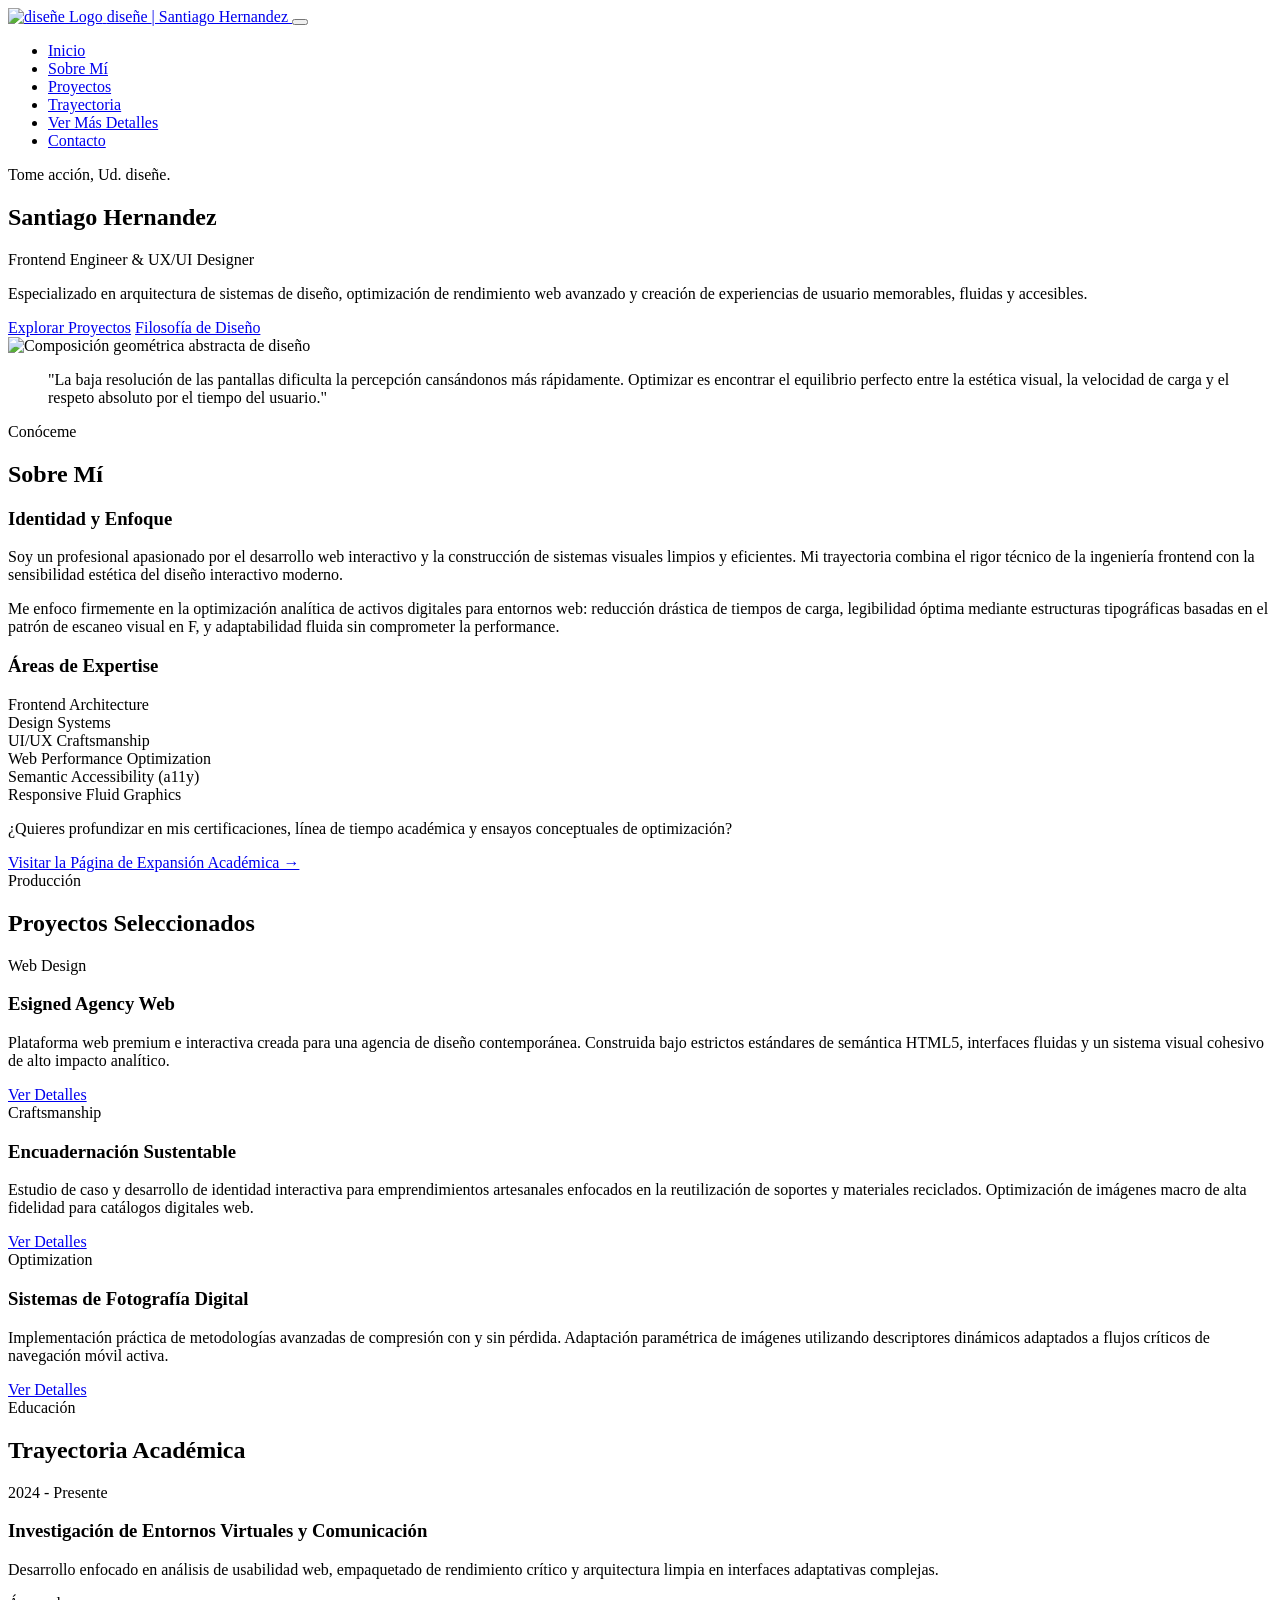
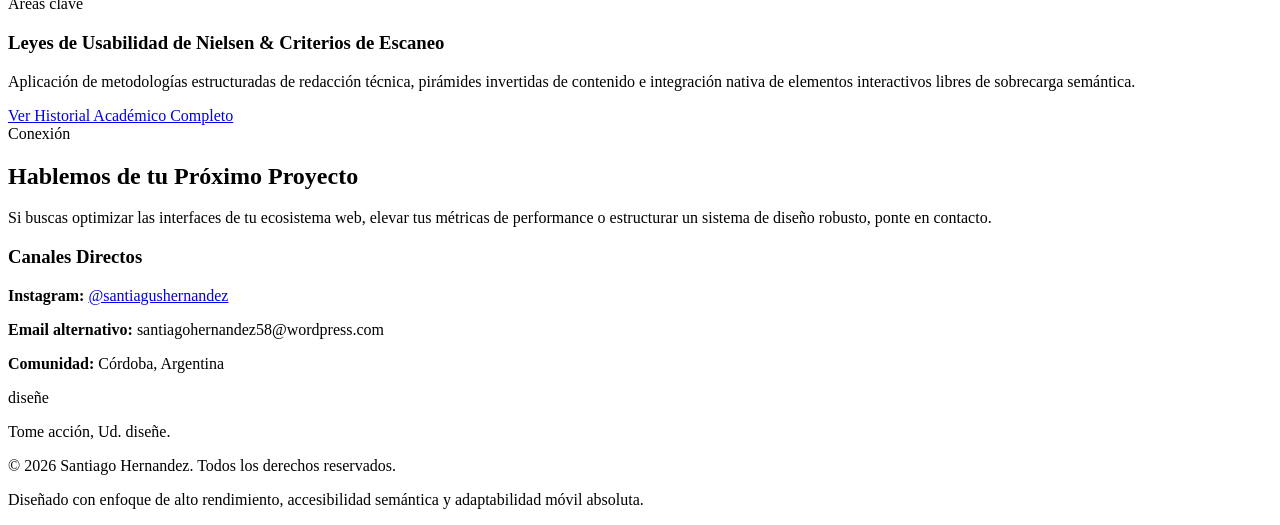
==== index.html @ db8a984a "Add initial HTML structure for portfolio website" ====
<!DOCTYPE html>
<html lang="es">
<head>
    <meta charset="UTF-8">
    <meta name="viewport" content="width=device-width, initial-scale=1.0">
    <meta name="description" content="Portfolio profesional de Santiago Hernandez - Frontend Engineer, UX/UI Designer y Especialista en Optimización Web.">
    <title>diseñe | Santiago Hernandez – Portafolio Profesional</title>
    <link rel="preconnect" href="https://fonts.googleapis.com">
    <link rel="preconnect" href="https://fonts.gstatic.com" crossorigin>
    <link href="https://fonts.googleapis.com/css?family=Open+Sans:400,700|Poppins:400,700&display=swap" rel="stylesheet">
    <link rel="stylesheet" href="styles.css">
</head>
<body>

    <header class="site-header">
        <div class="container header-container">
            <a href="index.html" class="site-logo" aria-label="Inicio">
                <img src="diseno-logo404x.webp" alt="diseñe Logo" class="logo-img">
                <span class="logo-text">diseñe <span class="logo-subtext">| Santiago Hernandez</span></span>
            </a>
            <button class="nav-toggle" aria-label="Abrir menú de navegación" aria-controls="main-nav" aria-expanded="false">
                <span class="hamburger"></span>
            </button>
            <nav id="main-nav" class="main-nav" aria-label="Navegación principal">
                <ul class="nav-list">
                    <li><a href="index.html" class="nav-link active" aria-current="page">Inicio</a></li>
                    <li><a href="#about" class="nav-link">Sobre Mí</a></li>
                    <li><a href="#portfolio" class="nav-link">Proyectos</a></li>
                    <li><a href="#academic" class="nav-link">Trayectoria</a></li>
                    <li><a href="pagina numero dos.html" class="nav-link highlight-link">Ver Más Detalles</a></li>
                    <li><a href="#contact" class="nav-link">Contacto</a></li>
                </ul>
            </nav>
        </div>
    </header>

    <section class="hero-section">
        <div class="container hero-container">
            <div class="hero-content">
                <span class="hero-badge">Tome acción, Ud. diseñe.</span>
                <h1 class="hero-title">Santiago Hernandez</h1>
                <p class="hero-subtitle">Frontend Engineer & UX/UI Designer</p>
                <p class="hero-lead">Especializado en arquitectura de sistemas de diseño, optimización de rendimiento web avanzado y creación de experiencias de usuario memorables, fluidas y accesibles.</p>
                <div class="hero-actions">
                    <a href="#portfolio" class="btn btn-primary">Explorar Proyectos</a>
                    <a href="pagina numero dos.html" class="btn btn-secondary">Filosofía de Diseño</a>
                </div>
            </div>
            <div class="hero-visual">
                <div class="visual-wrapper">
                    <img src="asset-5404x-1.webp" alt="Composición geométrica abstracta de diseño" class="hero-img">
                </div>
            </div>
        </div>
    </section>

    <section class="intro-bar-section">
        <div class="container">
            <blockquote class="brand-blockquote">
                <p>"La baja resolución de las pantallas dificulta la percepción cansándonos más rápidamente. Optimizar es encontrar el equilibrio perfecto entre la estética visual, la velocidad de carga y el respeto absoluto por el tiempo del usuario."</p>
            </blockquote>
        </div>
    </section>

    <section id="about" class="about-section section-padding">
        <div class="container">
            <div class="section-header">
                <span class="section-tagline">Conóceme</span>
                <h2 class="section-title">Sobre Mí</h2>
            </div>
            <div class="grid grid-2">
                <div class="about-text-block">
                    <h3>Identidad y Enfoque</h3>
                    <p>Soy un profesional apasionado por el desarrollo web interactivo y la construcción de sistemas visuales limpios y eficientes. Mi trayectoria combina el rigor técnico de la ingeniería frontend con la sensibilidad estética del diseño interactivo moderno.</p>
                    <p>Me enfoco firmemente en la optimización analítica de activos digitales para entornos web: reducción drástica de tiempos de carga, legibilidad óptima mediante estructuras tipográficas basadas en el patrón de escaneo visual en F, y adaptabilidad fluida sin comprometer la performance.</p>
                </div>
                <div class="about-skills-summary">
                    <h3>Áreas de Expertise</h3>
                    <div class="skills-grid">
                        <div class="skill-tag">Frontend Architecture</div>
                        <div class="skill-tag">Design Systems</div>
                        <div class="skill-tag">UI/UX Craftsmanship</div>
                        <div class="skill-tag">Web Performance Optimization</div>
                        <div class="skill-tag">Semantic Accessibility (a11y)</div>
                        <div class="skill-tag">Responsive Fluid Graphics</div>
                    </div>
                    <div class="about-cta-box">
                        <p>¿Quieres profundizar en mis certificaciones, línea de tiempo académica y ensayos conceptuales de optimización?</p>
                        <a href="pagina numero dos.html" class="text-link">Visitar la Página de Expansión Académica &rarr;</a>
                    </div>
                </div>
            </div>
        </div>
    </section>

    <section id="portfolio" class="portfolio-section section-padding alt-bg">
        <div class="container">
            <div class="section-header">
                <span class="section-tagline">Producción</span>
                <h2 class="section-title">Proyectos Seleccionados</h2>
            </div>
            
            <div class="grid grid-3">
                <article class="project-card">
                    <div class="card-img-holder">
                        <div class="card-badge">Web Design</div>
                    </div>
                    <div class="card-body">
                        <h3 class="card-title">Esigned Agency Web</h3>
                        <p class="card-description">Plataforma web premium e interactiva creada para una agencia de diseño contemporánea. Construida bajo estrictos estándares de semántica HTML5, interfaces fluidas y un sistema visual cohesivo de alto impacto analítico.</p>
                        <a href="pagina numero dos.html#project-1" class="btn btn-card" aria-label="Ver detalles del proyecto Esigned Agency">Ver Detalles</a>
                    </div>
                </article>

                <article class="project-card">
                    <div class="card-img-holder">
                        <div class="card-badge">Craftsmanship</div>
                    </div>
                    <div class="card-body">
                        <h3 class="card-title">Encuadernación Sustentable</h3>
                        <p class="card-description">Estudio de caso y desarrollo de identidad interactiva para emprendimientos artesanales enfocados en la reutilización de soportes y materiales reciclados. Optimización de imágenes macro de alta fidelidad para catálogos digitales web.</p>
                        <a href="pagina numero dos.html#project-2" class="btn btn-card" aria-label="Ver detalles de Encuadernación Sustentable">Ver Detalles</a>
                    </div>
                </article>

                <article class="project-card">
                    <div class="card-img-holder">
                        <div class="card-badge">Optimization</div>
                    </div>
                    <div class="card-body">
                        <h3 class="card-title">Sistemas de Fotografía Digital</h3>
                        <p class="card-description">Implementación práctica de metodologías avanzadas de compresión con y sin pérdida. Adaptación paramétrica de imágenes utilizando descriptores dinámicos adaptados a flujos críticos de navegación móvil activa.</p>
                        <a href="pagina numero dos.html#project-3" class="btn btn-card" aria-label="Ver detalles de Sistemas de Fotografía Digital">Ver Detalles</a>
                    </div>
                </article>
            </div>
        </div>
    </section>

    <section id="academic" class="academic-section section-padding">
        <div class="container">
            <div class="section-header">
                <span class="section-tagline">Educación</span>
                <h2 class="section-title">Trayectoria Académica</h2>
            </div>
            <div class="timeline-summary">
                <div class="timeline-summary-item">
                    <div class="time-meta">2024 - Presente</div>
                    <div class="time-content">
                        <h3>Investigación de Entornos Virtuales y Comunicación</h3>
                        <p>Desarrollo enfocado en análisis de usabilidad web, empaquetado de rendimiento crítico y arquitectura limpia en interfaces adaptativas complejas.</p>
                    </div>
                </div>
                <div class="timeline-summary-item">
                    <div class="time-meta">Áreas clave</div>
                    <div class="time-content">
                        <h3>Leyes de Usabilidad de Nielsen & Criterios de Escaneo</h3>
                        <p>Aplicación de metodologías estructuradas de redacción técnica, pirámides invertidas de contenido e integración nativa de elementos interactivos libres de sobrecarga semántica.</p>
                    </div>
                </div>
            </div>
            <div class="center-actions">
                <a href="pagina numero dos.html" class="btn btn-primary">Ver Historial Académico Completo</a>
            </div>
        </div>
    </section>

    <section id="contact" class="contact-section section-padding alt-bg">
        <div class="container max-width-md">
            <div class="section-header text-center">
                <span class="section-tagline">Conexión</span>
                <h2 class="section-title">Hablemos de tu Próximo Proyecto</h2>
                <p class="section-subtitle">Si buscas optimizar las interfaces de tu ecosistema web, elevar tus métricas de performance o estructurar un sistema de diseño robusto, ponte en contacto.</p>
            </div>
            
            <div class="contact-meta-wrapper">
                <div class="contact-info-card">
                    <h3>Canales Directos</h3>
                    <p class="contact-detail"><strong>Instagram:</strong> <a href="https://instagram.com/santiagushernandez" target="_blank" rel="noopener">@santiagushernandez</a></p>
                    <p class="contact-detail"><strong>Email alternativo:</strong> santiagohernandez58@wordpress.com</p>
                    <p class="contact-detail"><strong>Comunidad:</strong> Córdoba, Argentina</p>
                </div>
            </div>
        </div>
    </section>

    <footer class="site-footer">
        <div class="container footer-container">
            <div class="footer-brand">
                <span class="footer-logo-text">diseñe</span>
                <p class="footer-tagline">Tome acción, Ud. diseñe.</p>
            </div>
            <div class="footer-meta">
                <p>&copy; 2026 Santiago Hernandez. Todos los derechos reservados.</p>
                <p class="footer-credits">Diseñado con enfoque de alto rendimiento, accesibilidad semántica y adaptabilidad móvil absoluta.</p>
            </div>
        </div>
    </footer>

    <script>
        // Funcionalidad básica y limpia para navegación responsive sin librerías externas
        document.addEventListener('DOMContentLoaded', () => {
            const toggle = document.querySelector('.nav-toggle');
            const nav = document.getElementById('main-nav');
            
            toggle.addEventListener('click', () => {
                const expanded = toggle.getAttribute('aria-expanded') === 'true';
                toggle.setAttribute('aria-expanded', !expanded);
                nav.classList.toggle('nav-open');
            });

            // Cerrar menú al hacer click en enlaces en móviles
            const navLinks = document.querySelectorAll('.nav-link');
            navLinks.forEach(link => {
                link.addEventListener('click', () => {
                    if(nav.classList.contains('nav-open')) {
                        toggle.setAttribute('aria-expanded', 'false');
                        nav.classList.remove('nav-open');
                    }
                });
            });
        });
    </script>
</body>
</html>
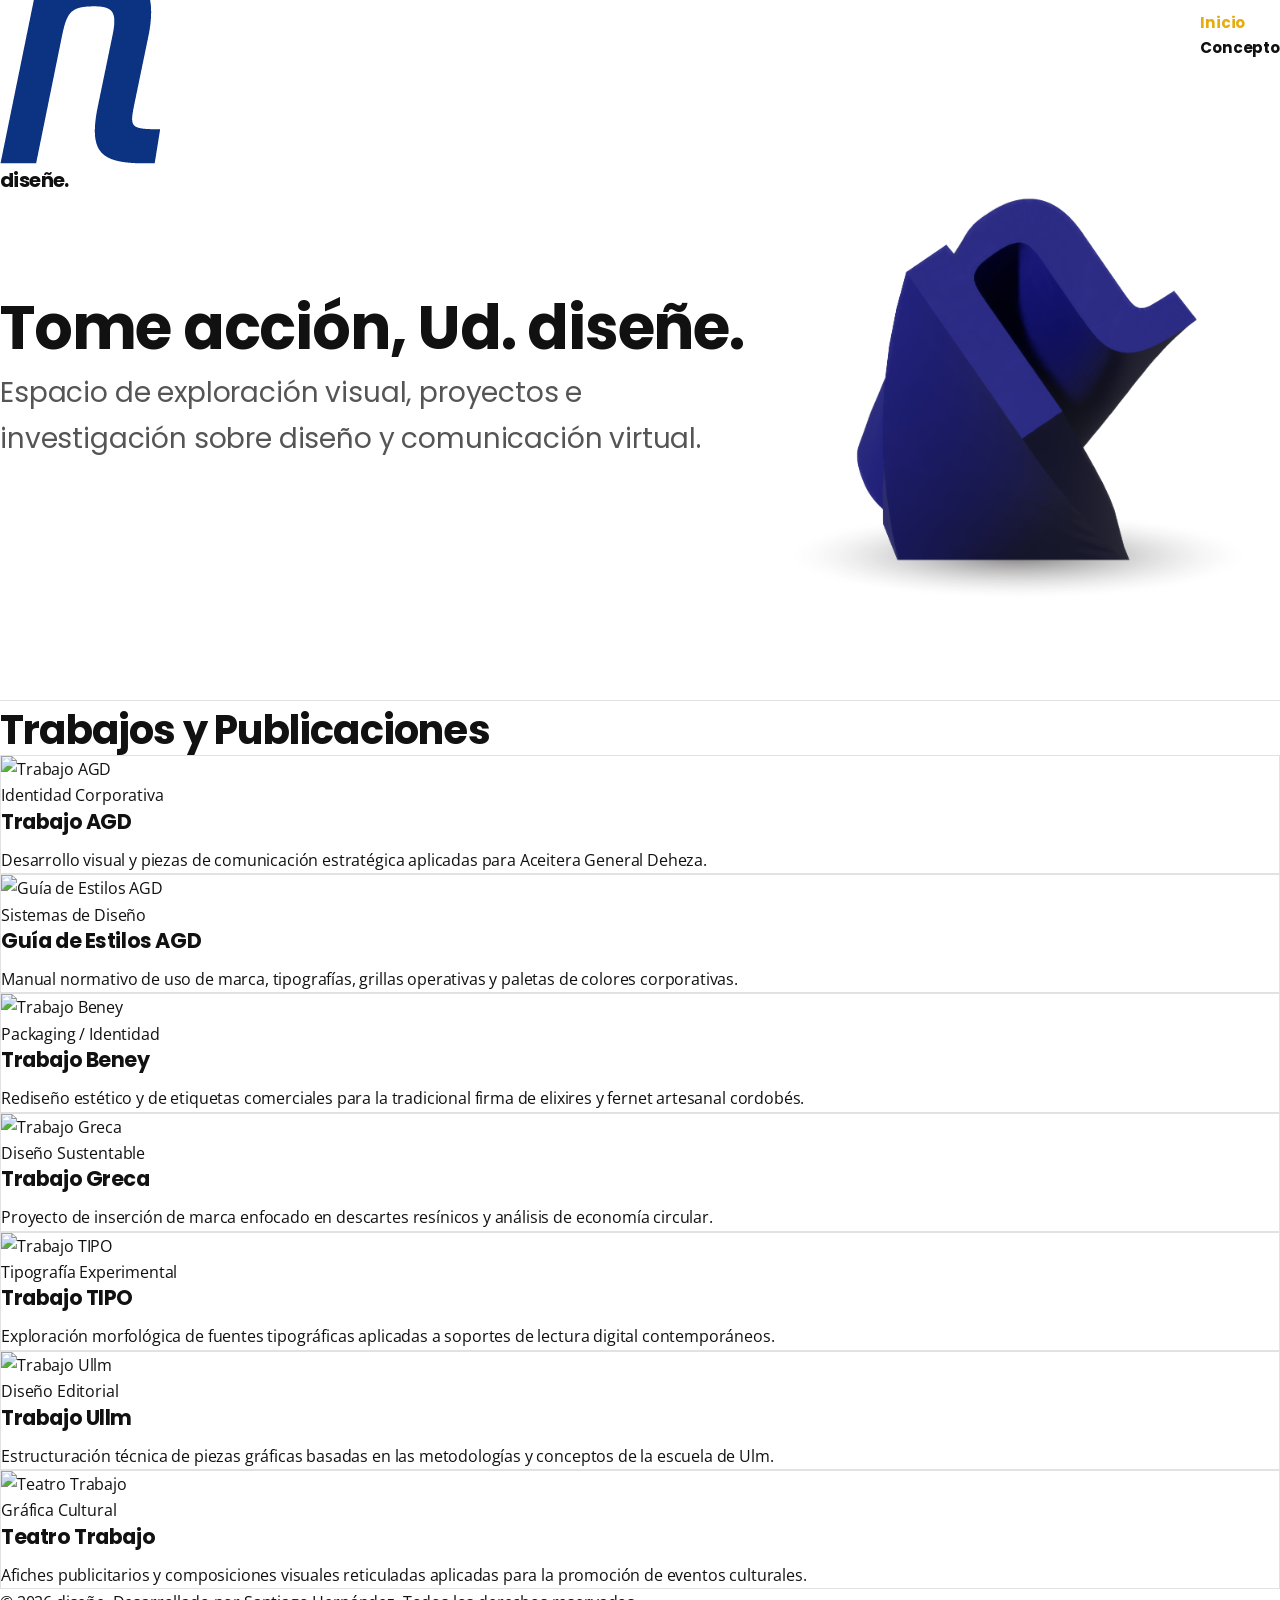
==== commit 6eeadda1: "Revise index.html for content and structure updates Updated the website's header, hero section, and " ====
--- a/index.html
+++ b/index.html
@@ -3,223 +3,128 @@
 <head>
     <meta charset="UTF-8">
     <meta name="viewport" content="width=device-width, initial-scale=1.0">
-    <meta name="description" content="Portfolio profesional de Santiago Hernandez - Frontend Engineer, UX/UI Designer y Especialista en Optimización Web.">
-    <title>diseñe | Santiago Hernandez – Portafolio Profesional</title>
-    <link rel="preconnect" href="https://fonts.googleapis.com">
-    <link rel="preconnect" href="https://fonts.gstatic.com" crossorigin>
-    <link href="https://fonts.googleapis.com/css?family=Open+Sans:400,700|Poppins:400,700&display=swap" rel="stylesheet">
+    <title>diseñe | Santiago Hernandez – Tome acción, Ud. diseñe.</title>
+    <link href="https://fonts.googleapis.com/css?family=Open+Sans:400,600|Poppins:400,700&display=swap" rel="stylesheet">
     <link rel="stylesheet" href="styles.css">
 </head>
 <body>
 
-    <header class="site-header">
-        <div class="container header-container">
-            <a href="index.html" class="site-logo" aria-label="Inicio">
-                <img src="diseno-logo404x.webp" alt="diseñe Logo" class="logo-img">
-                <span class="logo-text">diseñe <span class="logo-subtext">| Santiago Hernandez</span></span>
+    <header class="custom-header">
+        <div class="header-container">
+            <a href="index.html" class="logo-area">
+                <img src="diseno-logo404x.webp" alt="diseñe" class="site-logo">
+                <span class="logo-text">diseñe.</span>
             </a>
-            <button class="nav-toggle" aria-label="Abrir menú de navegación" aria-controls="main-nav" aria-expanded="false">
-                <span class="hamburger"></span>
-            </button>
-            <nav id="main-nav" class="main-nav" aria-label="Navegación principal">
-                <ul class="nav-list">
-                    <li><a href="index.html" class="nav-link active" aria-current="page">Inicio</a></li>
-                    <li><a href="#about" class="nav-link">Sobre Mí</a></li>
-                    <li><a href="#portfolio" class="nav-link">Proyectos</a></li>
-                    <li><a href="#academic" class="nav-link">Trayectoria</a></li>
-                    <li><a href="pagina numero dos.html" class="nav-link highlight-link">Ver Más Detalles</a></li>
-                    <li><a href="#contact" class="nav-link">Contacto</a></li>
-                </ul>
+            <nav class="main-nav">
+                <a href="index.html" class="nav-link active">Inicio</a>
+                <a href="pagina numero dos.html" class="nav-link">Concepto</a>
             </nav>
         </div>
     </header>
 
     <section class="hero-section">
-        <div class="container hero-container">
+        <div class="hero-container">
             <div class="hero-content">
-                <span class="hero-badge">Tome acción, Ud. diseñe.</span>
-                <h1 class="hero-title">Santiago Hernandez</h1>
-                <p class="hero-subtitle">Frontend Engineer & UX/UI Designer</p>
-                <p class="hero-lead">Especializado en arquitectura de sistemas de diseño, optimización de rendimiento web avanzado y creación de experiencias de usuario memorables, fluidas y accesibles.</p>
-                <div class="hero-actions">
-                    <a href="#portfolio" class="btn btn-primary">Explorar Proyectos</a>
-                    <a href="pagina numero dos.html" class="btn btn-secondary">Filosofía de Diseño</a>
-                </div>
+                <h1 class="hero-title">Tome acción, Ud. diseñe.</h1>
+                <p class="hero-subtitle">Espacio de exploración visual, proyectos e investigación sobre diseño y comunicación virtual.</p>
             </div>
-            <div class="hero-visual">
-                <div class="visual-wrapper">
-                    <img src="asset-5404x-1.webp" alt="Composición geométrica abstracta de diseño" class="hero-img">
-                </div>
+            <div class="hero-image-wrapper">
+                <img src="asset-5404x-1.webp" alt="Composición Visual" class="hero-img">
             </div>
         </div>
     </section>
 
-    <section class="intro-bar-section">
-        <div class="container">
-            <blockquote class="brand-blockquote">
-                <p>"La baja resolución de las pantallas dificulta la percepción cansándonos más rápidamente. Optimizar es encontrar el equilibrio perfecto entre la estética visual, la velocidad de carga y el respeto absoluto por el tiempo del usuario."</p>
-            </blockquote>
+    <main class="portfolio-main">
+        <div class="section-title-wrapper">
+            <h2 class="section-title">Trabajos y Publicaciones</h2>
+            <div class="title-underline"></div>
         </div>
-    </section>
 
-    <section id="about" class="about-section section-padding">
-        <div class="container">
-            <div class="section-header">
-                <span class="section-tagline">Conóceme</span>
-                <h2 class="section-title">Sobre Mí</h2>
-            </div>
-            <div class="grid grid-2">
-                <div class="about-text-block">
-                    <h3>Identidad y Enfoque</h3>
-                    <p>Soy un profesional apasionado por el desarrollo web interactivo y la construcción de sistemas visuales limpios y eficientes. Mi trayectoria combina el rigor técnico de la ingeniería frontend con la sensibilidad estética del diseño interactivo moderno.</p>
-                    <p>Me enfoco firmemente en la optimización analítica de activos digitales para entornos web: reducción drástica de tiempos de carga, legibilidad óptima mediante estructuras tipográficas basadas en el patrón de escaneo visual en F, y adaptabilidad fluida sin comprometer la performance.</p>
+        <div class="projects-grid">
+            
+            <article class="project-card">
+                <div class="card-image-box">
+                    <img src="trabajo agd.jpg" alt="Trabajo AGD" class="project-img">
                 </div>
-                <div class="about-skills-summary">
-                    <h3>Áreas de Expertise</h3>
-                    <div class="skills-grid">
-                        <div class="skill-tag">Frontend Architecture</div>
-                        <div class="skill-tag">Design Systems</div>
-                        <div class="skill-tag">UI/UX Craftsmanship</div>
-                        <div class="skill-tag">Web Performance Optimization</div>
-                        <div class="skill-tag">Semantic Accessibility (a11y)</div>
-                        <div class="skill-tag">Responsive Fluid Graphics</div>
-                    </div>
-                    <div class="about-cta-box">
-                        <p>¿Quieres profundizar en mis certificaciones, línea de tiempo académica y ensayos conceptuales de optimización?</p>
-                        <a href="pagina numero dos.html" class="text-link">Visitar la Página de Expansión Académica &rarr;</a>
-                    </div>
+                <div class="card-info">
+                    <span class="card-tag">Identidad Corporativa</span>
+                    <h3 class="card-title">Trabajo AGD</h3>
+                    <p class="card-excerpt">Desarrollo visual y piezas de comunicación estratégica aplicadas para Aceitera General Deheza.</p>
                 </div>
-            </div>
+            </article>
+
+            <article class="project-card">
+                <div class="card-image-box">
+                    <img src="Guia de estilos agd.png" alt="Guía de Estilos AGD" class="project-img">
+                </div>
+                <div class="card-info">
+                    <span class="card-tag">Sistemas de Diseño</span>
+                    <h3 class="card-title">Guía de Estilos AGD</h3>
+                    <p class="card-excerpt">Manual normativo de uso de marca, tipografías, grillas operativas y paletas de colores corporativas.</p>
+                </div>
+            </article>
+
+            <article class="project-card">
+                <div class="card-image-box">
+                    <img src="trabajo beney.png" alt="Trabajo Beney" class="project-img">
+                </div>
+                <div class="card-info">
+                    <span class="card-tag">Packaging / Identidad</span>
+                    <h3 class="card-title">Trabajo Beney</h3>
+                    <p class="card-excerpt">Rediseño estético y de etiquetas comerciales para la tradicional firma de elixires y fernet artesanal cordobés.</p>
+                </div>
+            </article>
+
+            <article class="project-card">
+                <div class="card-image-box">
+                    <img src="trabajo greca.png" alt="Trabajo Greca" class="project-img">
+                </div>
+                <div class="card-info">
+                    <span class="card-tag">Diseño Sustentable</span>
+                    <h3 class="card-title">Trabajo Greca</h3>
+                    <p class="card-excerpt">Proyecto de inserción de marca enfocado en descartes resínicos y análisis de economía circular.</p>
+                </div>
+            </article>
+
+            <article class="project-card">
+                <div class="card-image-box">
+                    <img src="trabajo TIPO.png" alt="Trabajo TIPO" class="project-img">
+                </div>
+                <div class="card-info">
+                    <span class="card-tag">Tipografía Experimental</span>
+                    <h3 class="card-title">Trabajo TIPO</h3>
+                    <p class="card-excerpt">Exploración morfológica de fuentes tipográficas aplicadas a soportes de lectura digital contemporáneos.</p>
+                </div>
+            </article>
+
+            <article class="project-card">
+                <div class="card-image-box">
+                    <img src="trabajo ullm.png" alt="Trabajo Ullm" class="project-img">
+                </div>
+                <div class="card-info">
+                    <span class="card-tag">Diseño Editorial</span>
+                    <h3 class="card-title">Trabajo Ullm</h3>
+                    <p class="card-excerpt">Estructuración técnica de piezas gráficas basadas en las metodologías y conceptos de la escuela de Ulm.</p>
+                </div>
+            </article>
+
+            <article class="project-card">
+                <div class="card-image-box">
+                    <img src="teatro trabajo.png" alt="Teatro Trabajo" class="project-img">
+                </div>
+                <div class="card-info">
+                    <span class="card-tag">Gráfica Cultural</span>
+                    <h3 class="card-title">Teatro Trabajo</h3>
+                    <p class="card-excerpt">Afiches publicitarios y composiciones visuales reticuladas aplicadas para la promoción de eventos culturales.</p>
+                </div>
+            </article>
+
         </div>
-    </section>
+    </main>
 
-    <section id="portfolio" class="portfolio-section section-padding alt-bg">
-        <div class="container">
-            <div class="section-header">
-                <span class="section-tagline">Producción</span>
-                <h2 class="section-title">Proyectos Seleccionados</h2>
-            </div>
-            
-            <div class="grid grid-3">
-                <article class="project-card">
-                    <div class="card-img-holder">
-                        <div class="card-badge">Web Design</div>
-                    </div>
-                    <div class="card-body">
-                        <h3 class="card-title">Esigned Agency Web</h3>
-                        <p class="card-description">Plataforma web premium e interactiva creada para una agencia de diseño contemporánea. Construida bajo estrictos estándares de semántica HTML5, interfaces fluidas y un sistema visual cohesivo de alto impacto analítico.</p>
-                        <a href="pagina numero dos.html#project-1" class="btn btn-card" aria-label="Ver detalles del proyecto Esigned Agency">Ver Detalles</a>
-                    </div>
-                </article>
-
-                <article class="project-card">
-                    <div class="card-img-holder">
-                        <div class="card-badge">Craftsmanship</div>
-                    </div>
-                    <div class="card-body">
-                        <h3 class="card-title">Encuadernación Sustentable</h3>
-                        <p class="card-description">Estudio de caso y desarrollo de identidad interactiva para emprendimientos artesanales enfocados en la reutilización de soportes y materiales reciclados. Optimización de imágenes macro de alta fidelidad para catálogos digitales web.</p>
-                        <a href="pagina numero dos.html#project-2" class="btn btn-card" aria-label="Ver detalles de Encuadernación Sustentable">Ver Detalles</a>
-                    </div>
-                </article>
-
-                <article class="project-card">
-                    <div class="card-img-holder">
-                        <div class="card-badge">Optimization</div>
-                    </div>
-                    <div class="card-body">
-                        <h3 class="card-title">Sistemas de Fotografía Digital</h3>
-                        <p class="card-description">Implementación práctica de metodologías avanzadas de compresión con y sin pérdida. Adaptación paramétrica de imágenes utilizando descriptores dinámicos adaptados a flujos críticos de navegación móvil activa.</p>
-                        <a href="pagina numero dos.html#project-3" class="btn btn-card" aria-label="Ver detalles de Sistemas de Fotografía Digital">Ver Detalles</a>
-                    </div>
-                </article>
-            </div>
-        </div>
-    </section>
-
-    <section id="academic" class="academic-section section-padding">
-        <div class="container">
-            <div class="section-header">
-                <span class="section-tagline">Educación</span>
-                <h2 class="section-title">Trayectoria Académica</h2>
-            </div>
-            <div class="timeline-summary">
-                <div class="timeline-summary-item">
-                    <div class="time-meta">2024 - Presente</div>
-                    <div class="time-content">
-                        <h3>Investigación de Entornos Virtuales y Comunicación</h3>
-                        <p>Desarrollo enfocado en análisis de usabilidad web, empaquetado de rendimiento crítico y arquitectura limpia en interfaces adaptativas complejas.</p>
-                    </div>
-                </div>
-                <div class="timeline-summary-item">
-                    <div class="time-meta">Áreas clave</div>
-                    <div class="time-content">
-                        <h3>Leyes de Usabilidad de Nielsen & Criterios de Escaneo</h3>
-                        <p>Aplicación de metodologías estructuradas de redacción técnica, pirámides invertidas de contenido e integración nativa de elementos interactivos libres de sobrecarga semántica.</p>
-                    </div>
-                </div>
-            </div>
-            <div class="center-actions">
-                <a href="pagina numero dos.html" class="btn btn-primary">Ver Historial Académico Completo</a>
-            </div>
-        </div>
-    </section>
-
-    <section id="contact" class="contact-section section-padding alt-bg">
-        <div class="container max-width-md">
-            <div class="section-header text-center">
-                <span class="section-tagline">Conexión</span>
-                <h2 class="section-title">Hablemos de tu Próximo Proyecto</h2>
-                <p class="section-subtitle">Si buscas optimizar las interfaces de tu ecosistema web, elevar tus métricas de performance o estructurar un sistema de diseño robusto, ponte en contacto.</p>
-            </div>
-            
-            <div class="contact-meta-wrapper">
-                <div class="contact-info-card">
-                    <h3>Canales Directos</h3>
-                    <p class="contact-detail"><strong>Instagram:</strong> <a href="https://instagram.com/santiagushernandez" target="_blank" rel="noopener">@santiagushernandez</a></p>
-                    <p class="contact-detail"><strong>Email alternativo:</strong> santiagohernandez58@wordpress.com</p>
-                    <p class="contact-detail"><strong>Comunidad:</strong> Córdoba, Argentina</p>
-                </div>
-            </div>
-        </div>
-    </section>
-
-    <footer class="site-footer">
-        <div class="container footer-container">
-            <div class="footer-brand">
-                <span class="footer-logo-text">diseñe</span>
-                <p class="footer-tagline">Tome acción, Ud. diseñe.</p>
-            </div>
-            <div class="footer-meta">
-                <p>&copy; 2026 Santiago Hernandez. Todos los derechos reservados.</p>
-                <p class="footer-credits">Diseñado con enfoque de alto rendimiento, accesibilidad semántica y adaptabilidad móvil absoluta.</p>
-            </div>
-        </div>
+    <footer class="custom-footer">
+        <p>&copy; 2026 diseñe. Desarrollado por <a href="https://html.design/" class="footer-link">Santiago Hernández</a>. Todos los derechos reservados.</p>
     </footer>
 
-    <script>
-        // Funcionalidad básica y limpia para navegación responsive sin librerías externas
-        document.addEventListener('DOMContentLoaded', () => {
-            const toggle = document.querySelector('.nav-toggle');
-            const nav = document.getElementById('main-nav');
-            
-            toggle.addEventListener('click', () => {
-                const expanded = toggle.getAttribute('aria-expanded') === 'true';
-                toggle.setAttribute('aria-expanded', !expanded);
-                nav.classList.toggle('nav-open');
-            });
-
-            // Cerrar menú al hacer click en enlaces en móviles
-            const navLinks = document.querySelectorAll('.nav-link');
-            navLinks.forEach(link => {
-                link.addEventListener('click', () => {
-                    if(nav.classList.contains('nav-open')) {
-                        toggle.setAttribute('aria-expanded', 'false');
-                        nav.classList.remove('nav-open');
-                    }
-                });
-            });
-        });
-    </script>
 </body>
 </html>
--- a/styles.css
+++ b/styles.css
@@ -0,0 +1,943 @@
+/* ==========================================================================
+   DESIGN SYSTEM - BRAND IDENTITY: DISEÑE | SANTIAGO HERNANDEZ
+   Highly optimized vanilla CSS, Mobile-First architecture, dynamic sizing.
+   ========================================================================== */
+
+/* --- Custom Properties / Variables --- */
+:root {
+    /* Color Palette Extracted from New Blog */
+    --color-bg-primary: #ffffff;
+    --color-bg-secondary: #f9f9f9;
+    --color-bg-dark: #111111;
+    --color-text-main: #111111;
+    --color-text-muted: #555555;
+    --color-text-light: #ffffff;
+    --color-accent: #fec016;       /* Editorial Accent Yellow */
+    --color-accent-hover: #e5ac10;
+    --color-border: #e2e2e2;
+    --color-card-shadow: rgba(0, 0, 0, 0.04);
+    
+    /* Typography Layout System */
+    --font-primary: 'Open Sans', 'Segoe UI', Tahoma, Geneva, Verdana, sans-serif;
+    --font-heading: 'Poppins', 'Montserrat', 'Helvetica Neue', Arial, sans-serif;
+    
+    /* Grid & Container Spacing */
+    --container-max-width: 1200px;
+    --container-medium-width: 760px;
+    --site-gutter: clamp(1rem, 5vw, 2.5rem);
+    
+    /* Smooth Transitions */
+    --transition-fast: 0.2s ease;
+    --transition-normal: 0.3s cubic-bezier(0.25, 0.8, 0.25, 1);
+}
+
+/* --- Base & Reset Elements --- */
+*, *::before, *::after {
+    box-sizing: border-box;
+    margin: 0;
+    padding: 0;
+}
+
+html {
+    scroll-behavior: smooth;
+    font-size: 16px;
+    -webkit-text-size-adjust: 100%;
+}
+
+body {
+    font-family: var(--font-primary);
+    background-color: var(--color-bg-primary);
+    color: var(--color-text-main);
+    line-height: 1.65;
+    letter-spacing: -0.01em;
+    overflow-x: hidden;
+}
+
+/* --- Structural Typography Hierarchy --- */
+h1, h2, h3, h4 {
+    font-family: var(--font-heading);
+    color: var(--color-text-main);
+    font-weight: 700;
+    line-height: 1.25;
+    letter-spacing: -0.02em;
+}
+
+h1 { font-size: clamp(2.2rem, 6vw, 3.8rem); }
+h2 { font-size: clamp(1.8rem, 4.5vw, 2.5rem); }
+h3 { font-size: clamp(1.4rem, 3vw, 1.8rem); }
+h4 { font-size: clamp(1.1rem, 2vw, 1.35rem); }
+
+p {
+    margin-bottom: 1.25rem;
+}
+
+p:last-child {
+    margin-bottom: 0;
+}
+
+strong {
+    font-weight: 700;
+    color: var(--color-text-main);
+}
+
+a {
+    color: var(--color-text-main);
+    text-decoration: none;
+    transition: color var(--transition-fast), border-color var(--transition-fast);
+}
+
+/* --- Global Layout Containers & Layout Helpers --- */
+.container {
+    width: 100%;
+    max-width: var(--container-max-width);
+    margin-left: auto;
+    margin-right: auto;
+    padding-left: var(--site-gutter);
+    padding-right: var(--site-gutter);
+}
+
+.max-width-md {
+    max-width: var(--container-medium-width);
+}
+
+.section-padding {
+    padding-top: clamp(3.5rem, 8vw, 7rem);
+    padding-bottom: clamp(3.5rem, 8vw, 7rem);
+}
+
+.alt-bg {
+    background-color: var(--color-bg-secondary);
+}
+
+/* Grid Systems */
+.grid {
+    display: grid;
+    gap: clamp(1.5rem, 4vw, 3rem);
+}
+
+.grid-2 { grid-template-columns: 1fr; }
+.grid-3 { grid-template-columns: 1fr; }
+
+@media (min-width: 768px) {
+    .grid-2 { grid-template-columns: repeat(2, 1fr); }
+    .grid-3 { grid-template-columns: repeat(2, 1fr); }
+}
+
+@media (min-width: 1024px) {
+    .grid-3 { grid-template-columns: repeat(3, 1fr); }
+    .grid-sidebar {
+        grid-template-columns: 2.5fr 1fr;
+    }
+}
+
+/* --- Custom Reusable Components --- */
+
+/* Buttons & Links */
+.btn {
+    display: inline-flex;
+    align-items: center;
+    justify-content: center;
+    font-family: var(--font-heading);
+    font-weight: 700;
+    font-size: 0.95rem;
+    padding: 0.85rem 1.75rem;
+    border-radius: 0; /* Boxy modern structural look mirroring blog aesthetics */
+    border: 2px solid var(--color-text-main);
+    cursor: pointer;
+    transition: all var(--transition-fast);
+}
+
+.btn-primary {
+    background-color: var(--color-text-main);
+    color: var(--color-text-light);
+}
+
+.btn-primary:hover {
+    background-color: var(--color-accent);
+    color: var(--color-text-main);
+    border-color: var(--color-accent);
+}
+
+.btn-secondary {
+    background-color: transparent;
+    color: var(--color-text-main);
+}
+
+.btn-secondary:hover {
+    background-color: var(--color-text-main);
+    color: var(--color-text-light);
+}
+
+.btn-card {
+    padding: 0.5rem 1rem;
+    font-size: 0.85rem;
+    background-color: transparent;
+    margin-top: auto;
+}
+
+.btn-card:hover {
+    background-color: var(--color-text-main);
+    color: var(--color-text-light);
+}
+
+.btn-full-width {
+    display: flex;
+    width: 100%;
+}
+
+.text-link {
+    font-weight: 700;
+    border-bottom: 2px solid var(--color-accent);
+    padding-bottom: 0.15rem;
+}
+
+.text-link:hover {
+    color: var(--color-accent-hover);
+    border-color: var(--color-text-main);
+}
+
+/* Section Header Styles */
+.section-header {
+    margin-bottom: clamp(2rem, 5vw, 3.5rem);
+}
+
+.section-tagline {
+    display: block;
+    font-family: var(--font-heading);
+    font-size: 0.85rem;
+    font-weight: 700;
+    text-transform: uppercase;
+    letter-spacing: 0.15em;
+    color: var(--color-text-muted);
+    margin-bottom: 0.5rem;
+    border-left: 3px solid var(--color-accent);
+    padding-left: 0.75rem;
+}
+
+.section-title {
+    margin-top: 0.25rem;
+}
+
+.section-subtitle {
+    font-size: clamp(1.1rem, 2vw, 1.3rem);
+    color: var(--color-text-muted);
+    margin-top: 0.75rem;
+    max-width: var(--container-medium-width);
+}
+
+.text-center { text-align: center; }
+
+/* --- Specific Section Styles --- */
+
+/* Site Header & Navigation Menu */
+.site-header {
+    background-color: var(--color-bg-primary);
+    border-bottom: 1px solid var(--color-border);
+    position: sticky;
+    top: 0;
+    z-index: 1000;
+}
+
+.header-container {
+    display: flex;
+    justify-content: space-between;
+    align-items: center;
+    height: 70px;
+}
+
+.site-logo {
+    display: flex;
+    align-items: center;
+    gap: 0.75rem;
+}
+
+.logo-img {
+    height: 32px;
+    width: auto;
+    object-fit: contain;
+}
+
+.logo-text {
+    font-family: var(--font-heading);
+    font-weight: 700;
+    font-size: 1.25rem;
+    letter-spacing: -0.03em;
+}
+
+.logo-subtext {
+    font-weight: 400;
+    color: var(--color-text-muted);
+    font-size: 1.05rem;
+}
+
+/* Navigation Menu Responsive Engine */
+.main-nav {
+    position: fixed;
+    top: 70px;
+    left: 0;
+    width: 100%;
+    height: calc(100vh - 70px);
+    background-color: var(--color-bg-primary);
+    padding: var(--site-gutter);
+    transform: translateX(100%);
+    transition: transform var(--transition-normal);
+    overflow-y: auto;
+}
+
+.main-nav.nav-open {
+    transform: translateX(0);
+}
+
+.nav-list {
+    list-style: none;
+    display: flex;
+    flex-direction: column;
+    gap: 1.5rem;
+}
+
+.nav-link {
+    font-family: var(--font-heading);
+    font-weight: 700;
+    font-size: 1.2rem;
+    display: block;
+    padding: 0.5rem 0;
+}
+
+.nav-link:hover, .nav-link.active {
+    color: var(--color-accent-hover);
+}
+
+.highlight-link {
+    border-left: 3px solid var(--color-accent);
+    padding-left: 0.75rem;
+}
+
+/* Hamburger Toggle Button */
+.nav-toggle {
+    background: none;
+    border: none;
+    cursor: pointer;
+    padding: 0.5rem;
+    display: block;
+    z-index: 1100;
+}
+
+.hamburger {
+    display: block;
+    width: 24px;
+    height: 2px;
+    background-color: var(--color-text-main);
+    position: relative;
+    transition: background-color var(--transition-fast);
+}
+
+.hamburger::before, .hamburger::after {
+    content: '';
+    position: absolute;
+    width: 24px;
+    height: 2px;
+    background-color: var(--color-text-main);
+    left: 0;
+    transition: transform var(--transition-normal);
+}
+
+.hamburger::before { top: -6px; }
+.hamburger::after { top: 6px; }
+
+/* Desktop Adaptation for Header Navigation via Media Query */
+@media (min-width: 992px) {
+    .nav-toggle { display: none; }
+    
+    .main-nav {
+        position: static;
+        width: auto;
+        height: auto;
+        padding: 0;
+        transform: none;
+        overflow: visible;
+    }
+    
+    .nav-list {
+        flex-direction: row;
+        align-items: center;
+        gap: 1.75rem;
+    }
+    
+    .nav-link {
+        font-size: 0.95rem;
+        padding: 0;
+    }
+}
+
+/* Hero Component Layout */
+.hero-section {
+    background-color: var(--color-bg-primary);
+    border-bottom: 1px solid var(--color-border);
+    padding-top: clamp(2rem, 6vw, 5rem);
+    padding-bottom: clamp(3rem, 7vw, 6rem);
+}
+
+.hero-container {
+    display: grid;
+    grid-template-columns: 1fr;
+    gap: 2.5rem;
+    align-items: center;
+}
+
+@media (min-width: 992px) {
+    .hero-container {
+        grid-template-columns: 1.2fr 0.8fr;
+    }
+}
+
+.hero-badge {
+    display: inline-block;
+    background-color: var(--color-accent);
+    color: var(--color-text-main);
+    font-family: var(--font-heading);
+    font-weight: 700;
+    font-size: 0.85rem;
+    padding: 0.35rem 0.85rem;
+    margin-bottom: 1.25rem;
+}
+
+.hero-title {
+    line-height: 1.1;
+    margin-bottom: 0.5rem;
+}
+
+.hero-subtitle {
+    font-family: var(--font-heading);
+    font-size: clamp(1.3rem, 3vw, 1.75rem);
+    color: var(--color-text-muted);
+    font-weight: 400;
+    margin-bottom: 1.5rem;
+}
+
+.hero-lead {
+    font-size: clamp(1.1rem, 2vw, 1.25rem);
+    color: var(--color-text-muted);
+    margin-bottom: 2rem;
+    max-width: 620px;
+}
+
+.hero-actions {
+    display: flex;
+    flex-wrap: wrap;
+    gap: 1rem;
+}
+
+.hero-visual {
+    display: flex;
+    justify-content: center;
+}
+
+.visual-wrapper {
+    width: 100%;
+    max-width: 420px;
+    background-color: var(--color-bg-secondary);
+    border: 1px solid var(--color-border);
+    aspect-ratio: 1 / 1;
+    display: flex;
+    align-items: center;
+    justify-content: center;
+    padding: 2rem;
+}
+
+.hero-img {
+    width: 100%;
+    height: 100%;
+    object-fit: contain;
+    mix-blend-mode: multiply; /* Mirrors modern editorial blog layout styling */
+}
+
+/* Intro Quote Ribbon Section */
+.intro-bar-section {
+    background-color: var(--color-bg-dark);
+    color: var(--color-text-light);
+    padding: clamp(2.5rem, 5vw, 4rem) 0;
+}
+
+.brand-blockquote {
+    border-left: 4px solid var(--color-accent);
+    padding-left: clamp(1.25rem, 3vw, 2.5rem);
+    max-width: 900px;
+}
+
+.brand-blockquote p {
+    font-family: var(--font-heading);
+    font-size: clamp(1.2rem, 2.5vw, 1.65rem);
+    font-weight: 400;
+    line-height: 1.4;
+    color: #cccccc;
+}
+
+/* Portfolio / Project Grid Cards */
+.project-card {
+    background-color: var(--color-bg-primary);
+    border: 1px solid var(--color-border);
+    display: flex;
+    flex-direction: column;
+    transition: transform var(--transition-fast), box-shadow var(--transition-fast);
+}
+
+.project-card:hover {
+    transform: translateY(-4px);
+    box-shadow: 0 12px 30px var(--color-card-shadow);
+}
+
+.card-img-holder {
+    background-color: var(--color-bg-dark);
+    height: 140px;
+    padding: 1.5rem;
+    display: flex;
+    align-items: flex-start;
+    justify-content: flex-end;
+    background-image: linear-gradient(135deg, #1e1e1e 0%, #111111 100%);
+}
+
+.card-badge {
+    background-color: var(--color-bg-primary);
+    color: var(--color-text-main);
+    font-family: var(--font-heading);
+    font-size: 0.75rem;
+    font-weight: 700;
+    padding: 0.25rem 0.6rem;
+    text-transform: uppercase;
+    letter-spacing: 0.05em;
+}
+
+.card-body {
+    padding: 1.75rem;
+    display: flex;
+    flex-direction: column;
+    flex-grow: 1;
+}
+
+.card-title {
+    font-size: 1.3rem;
+    margin-bottom: 0.75rem;
+}
+
+.card-description {
+    font-size: 0.95rem;
+    color: var(--color-text-muted);
+    margin-bottom: 1.5rem;
+}
+
+/* Simple Summary Timeline Home */
+.timeline-summary {
+    border-left: 2px solid var(--color-border);
+    padding-left: 1.5rem;
+    margin-bottom: 2.5rem;
+    max-width: 800px;
+}
+
+.timeline-summary-item {
+    margin-bottom: 2rem;
+    position: relative;
+}
+
+.timeline-summary-item::before {
+    content: '';
+    position: absolute;
+    left: calc(-1.5rem - 7px);
+    top: 6px;
+    width: 12px;
+    height: 12px;
+    background-color: var(--color-accent);
+    border: 2px solid var(--color-bg-primary);
+    border-radius: 50%;
+}
+
+.time-meta {
+    font-family: var(--font-heading);
+    font-size: 0.85rem;
+    font-weight: 700;
+    color: var(--color-text-muted);
+    text-transform: uppercase;
+}
+
+/* Call to Action Box */
+.about-cta-box {
+    margin-top: 2rem;
+    padding: 1.5rem;
+    background-color: var(--color-bg-secondary);
+    border-left: 3px solid var(--color-text-main);
+}
+
+.about-cta-box p {
+    font-size: 0.95rem;
+    margin-bottom: 0.75rem;
+}
+
+.center-actions {
+    display: flex;
+    justify-content: center;
+    margin-top: 2.5rem;
+}
+
+/* Contact Meta Component Block */
+.contact-meta-wrapper {
+    margin-top: 2.5rem;
+    display: flex;
+    justify-content: center;
+}
+
+.contact-info-card {
+    background-color: var(--color-bg-primary);
+    border: 1px solid var(--color-border);
+    padding: 2.25rem;
+    width: 100%;
+    max-width: 500px;
+    text-align: center;
+}
+
+.contact-info-card h3 {
+    margin-bottom: 1.25rem;
+    font-size: 1.4rem;
+}
+
+.contact-detail {
+    margin-bottom: 0.75rem;
+    font-size: 1.05rem;
+    color: var(--color-text-muted);
+}
+
+.contact-detail a {
+    color: var(--color-text-main);
+    font-weight: 700;
+    text-decoration: underline;
+}
+
+/* ==========================================================================
+   SUBPAGE STRUCTURE & CONTENT MODULES (PAGINA NUMERO DOS)
+   ========================================================================== */
+.sub-page .subpage-hero {
+    background-color: var(--color-bg-secondary);
+    border-bottom: 1px solid var(--color-border);
+    padding: clamp(3rem, 6vw, 5rem) 0;
+}
+
+.subpage-title {
+    font-size: clamp(2rem, 5vw, 3rem);
+    margin-top: 0.5rem;
+    margin-bottom: 0.75rem;
+}
+
+.subpage-subtitle {
+    font-size: clamp(1.1rem, 2.5vw, 1.35rem);
+    color: var(--color-text-muted);
+    max-width: 800px;
+}
+
+.content-block-detail {
+    margin-bottom: clamp(3rem, 6vw, 5rem);
+}
+
+.content-block-detail:last-child {
+    margin-bottom: 0;
+}
+
+.content-block-detail h2 {
+    border-bottom: 2px solid var(--color-text-main);
+    padding-bottom: 0.5rem;
+    margin-bottom: 1.75rem;
+}
+
+.content-block-detail h3 {
+    margin-top: 2rem;
+    margin-bottom: 0.85rem;
+}
+
+.lead-text {
+    font-size: 1.2rem;
+    color: var(--color-text-muted);
+    line-height: 1.6;
+    margin-bottom: 1.5rem;
+}
+
+/* Callout Box element */
+.callout-box {
+    background-color: var(--color-bg-secondary);
+    border-left: 4px solid var(--color-accent);
+    padding: 1.75rem;
+    margin: 2rem 0;
+}
+
+.callout-box h3 {
+    margin-top: 0;
+    margin-bottom: 1rem;
+    font-size: 1.15rem;
+}
+
+.callout-box ul {
+    list-style-type: square;
+    padding-left: 1.25rem;
+}
+
+.callout-box li {
+    margin-bottom: 0.75rem;
+    color: var(--color-text-muted);
+    font-size: 0.95rem;
+}
+
+.callout-box li:last-child {
+    margin-bottom: 0;
+}
+
+/* Extended project view */
+.extended-project-card {
+    border: 1px solid var(--color-border);
+    padding: 2rem;
+    margin-bottom: 1.5rem;
+    background-color: var(--color-bg-primary);
+}
+
+.extended-project-card h3 {
+    margin-top: 0;
+}
+
+.tag-row {
+    display: flex;
+    flex-wrap: wrap;
+    gap: 0.5rem;
+    margin-top: 1.25rem;
+}
+
+.badge-tag {
+    background-color: var(--color-bg-secondary);
+    border: 1px solid var(--color-border);
+    font-size: 0.75rem;
+    font-family: var(--font-heading);
+    font-weight: 700;
+    padding: 0.25rem 0.6rem;
+    color: var(--color-text-muted);
+}
+
+/* Detailed Chronology Nodes */
+.detailed-timeline {
+    margin-top: 2rem;
+    display: flex;
+    flex-direction: column;
+    gap: 2rem;
+}
+
+.timeline-node {
+    display: grid;
+    grid-template-columns: 1fr;
+    gap: 0.5rem;
+    border-left: 2px solid var(--color-text-main);
+    padding-left: 1.5rem;
+}
+
+@media (min-width: 576px) {
+    .timeline-node {
+        grid-template-columns: 100px 1fr;
+        gap: 1.5rem;
+    }
+}
+
+.node-year {
+    font-family: var(--font-heading);
+    font-weight: 700;
+    font-size: 1.2rem;
+    color: var(--color-accent-hover);
+}
+
+.node-body h4 {
+    font-size: 1.1rem;
+    margin-bottom: 0.35rem;
+}
+
+.node-body p {
+    font-size: 0.95rem;
+    color: var(--color-text-muted);
+}
+
+/* Aside Sidebar UI Elements */
+.sidebar-sticky-box {
+    position: sticky;
+    top: 100px;
+    background-color: var(--color-bg-primary);
+    border: 1px solid var(--color-border);
+    padding: 1.75rem;
+}
+
+.sidebar-sticky-box h3 {
+    font-size: 1.2rem;
+    margin-bottom: 1rem;
+}
+
+.sidebar-sticky-box p {
+    font-size: 0.9rem;
+    color: var(--color-text-muted);
+    margin-bottom: 1.25rem;
+}
+
+/* Layout Metrics Table matching editorial parameters */
+.metrics-table {
+    width: 100%;
+    border-collapse: collapse;
+    margin-bottom: 1.5rem;
+    font-size: 0.85rem;
+}
+
+.metrics-table th, .metrics-table td {
+    padding: 0.6rem;
+    text-align: left;
+    border-bottom: 1px solid var(--color-border);
+}
+
+.metrics-table th {
+    font-family: var(--font-heading);
+    font-weight: 700;
+    background-color: var(--color-bg-secondary);
+}
+
+.sidebar-action-card {
+    background-color: var(--color-bg-dark);
+    color: var(--color-text-light);
+    padding: 1.25rem;
+    margin-top: 1.5rem;
+}
+
+.sidebar-action-card h4 {
+    color: var(--color-text-light);
+    font-size: 1rem;
+    margin-bottom: 0.5rem;
+}
+
+.sidebar-action-card p {
+    color: #999999;
+    font-size: 0.8rem;
+    margin-bottom: 1rem;
+}
+
+.sidebar-action-card .btn {
+    border-color: var(--color-text-light);
+    color: var(--color-text-light);
+    font-size: 0.8rem;
+    padding: 0.5rem 1rem;
+}
+
+.sidebar-action-card .btn:hover {
+    background-color: var(--color-accent);
+    color: var(--color-text-main);
+    border-color: var(--color-accent);
+}
+
+/* Skills Layout Framework tags */
+.skills-grid {
+    display: flex;
+    flex-wrap: wrap;
+    gap: 0.5rem;
+    margin-bottom: 1.5rem;
+}
+
+.skill-tag {
+    background-color: var(--color-text-main);
+    color: var(--color-text-light);
+    font-family: var(--font-heading);
+    font-size: 0.8rem;
+    font-weight: 700;
+    padding: 0.4rem 0.8rem;
+}
+
+/* ==========================================================================
+   FOOTER COMPONENT ARCHITECTURE
+   ========================================================================== */
+.site-footer {
+    background-color: var(--color-bg-dark);
+    color: var(--color-text-light);
+    padding-top: clamp(3rem, 6vw, 4.5rem);
+    padding-bottom: clamp(2rem, 4vw, 3rem);
+    border-top: 4px solid var(--color-text-main);
+    font-size: 0.9rem;
+}
+
+.footer-container {
+    display: flex;
+    flex-direction: column;
+    gap: 2rem;
+}
+
+@media (min-width: 768px) {
+    .footer-container {
+        flex-direction: row;
+        justify-content: space-between;
+        align-items: flex-start;
+    }
+}
+
+.footer-brand {
+    max-width: 300px;
+}
+
+.footer-logo-text {
+    font-family: var(--font-heading);
+    font-weight: 700;
+    font-size: 1.5rem;
+    color: var(--color-text-light);
+    letter-spacing: -0.03em;
+    display: block;
+}
+
+.footer-tagline {
+    color: var(--color-accent);
+    font-family: var(--font-heading);
+    font-weight: 700;
+    font-size: 0.8rem;
+    text-transform: uppercase;
+    letter-spacing: 0.1em;
+    margin-top: 0.15rem;
+}
+
+.footer-meta {
+    text-align: left;
+    color: #888888;
+    max-width: 500px;
+}
+
+@media (min-width: 768px) {
+    .footer-meta {
+        text-align: right;
+    }
+}
+
+.footer-meta p {
+    margin-bottom: 0.5rem;
+}
+
+.footer-credits {
+    font-size: 0.8rem;
+    color: #666666;
+}
+
+.back-home-link {
+    display: inline-block;
+    margin-top: 1rem;
+    font-weight: 700;
+    color: var(--color-accent);
+    font-size: 0.85rem;
+}
+
+.back-home-link:hover {
+    color: var(--color-text-light);
+}
+
+/* --- Print Styles Optimization --- */
+@media print {
+    body {
+        background-color: #fff;
+        color: #000;
+        font-size: 12pt;
+    }
+    .site-header, .site-footer, .nav-toggle, .btn, .sidebar-column {
+        display: none !important;
+    }
+    .container {
+        max-width: 100% !important;
+        padding: 0 !important;
+    }
+}
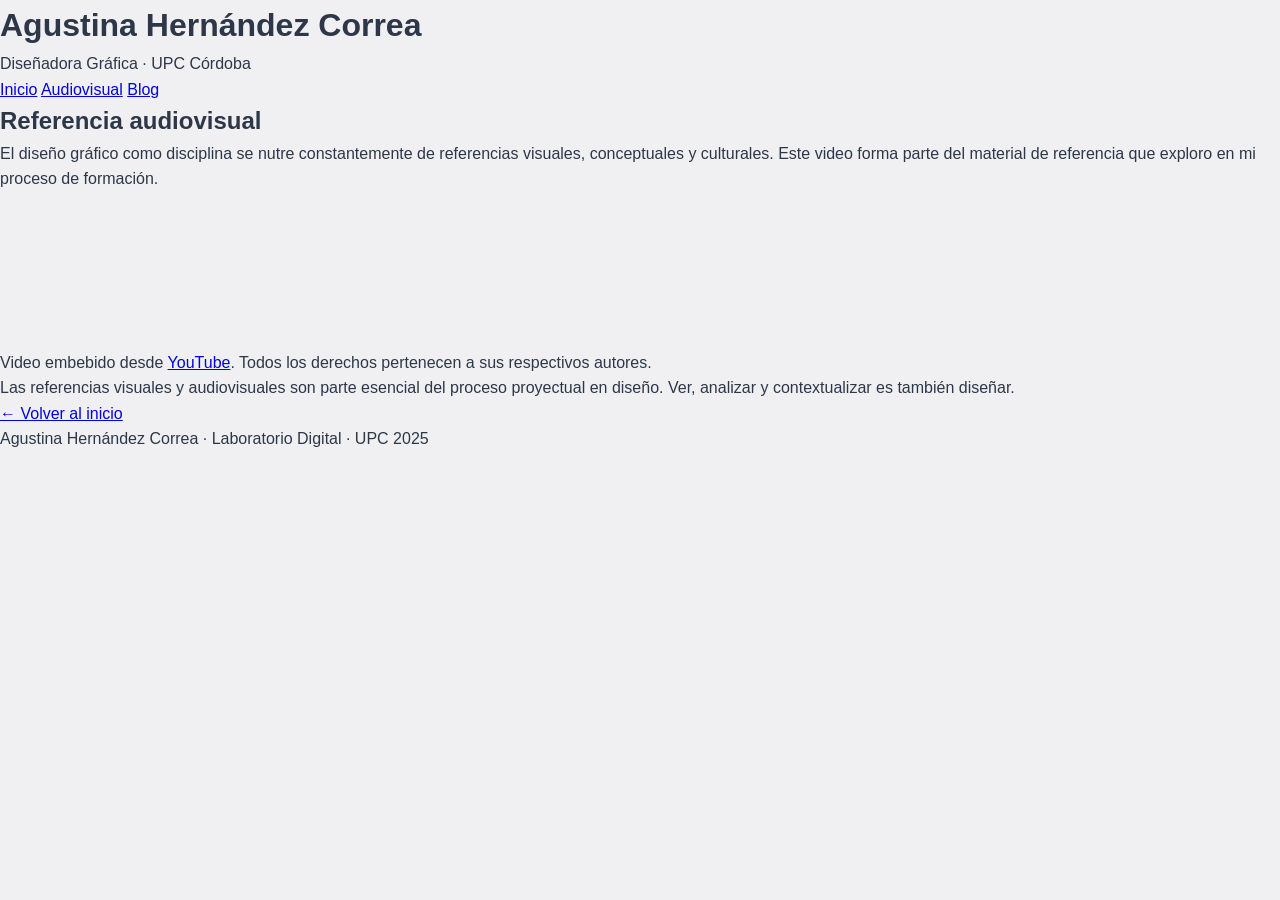
==== commit 3d358752: "Update index.html with new title and content" ====
--- a/index.html
+++ b/index.html
@@ -3,127 +3,99 @@
 <head>
     <meta charset="UTF-8">
     <meta name="viewport" content="width=device-width, initial-scale=1.0">
-    <title>diseñe | Santiago Hernandez – Tome acción, Ud. diseñe.</title>
-    <link href="https://fonts.googleapis.com/css?family=Open+Sans:400,600|Poppins:400,700&display=swap" rel="stylesheet">
+    <title>Audiovisual — Agustina Hernández Correa</title>
+
+    <!-- Hoja de estilos externa -->
     <link rel="stylesheet" href="styles.css">
+
+    <!-- Tipografía Roboto Slab para títulos -->
+    <link rel="preconnect" href="https://fonts.googleapis.com">
+    <link rel="preconnect" href="https://fonts.gstatic.com" crossorigin>
+    <link href="https://fonts.googleapis.com/css2?family=Roboto+Slab:wght@100..900&display=swap" rel="stylesheet">
+
+    <!-- Tipografía Lato para párrafos -->
+    <link href="https://fonts.googleapis.com/css2?family=Lato:ital,wght@0,100;0,300;0,400;0,700;0,900;1,100;1,300;1,400;1,700;1,900&display=swap" rel="stylesheet">
 </head>
 <body>
 
-    <header class="custom-header">
-        <div class="header-container">
-            <a href="index.html" class="logo-area">
-                <img src="diseno-logo404x.webp" alt="diseñe" class="site-logo">
-                <span class="logo-text">diseñe.</span>
-            </a>
-            <nav class="main-nav">
-                <a href="index.html" class="nav-link active">Inicio</a>
-                <a href="pagina numero dos.html" class="nav-link">Concepto</a>
-            </nav>
-        </div>
+    <!-- ENCABEZADO DEL SITIO -->
+    <header>
+        <!-- Nombre como título principal -->
+        <h1>Agustina Hernández Correa</h1>
+
+        <!-- Subtítulo con rol profesional -->
+        <p>Diseñadora Gráfica · UPC Córdoba</p>
     </header>
 
-    <section class="hero-section">
-        <div class="hero-container">
-            <div class="hero-content">
-                <h1 class="hero-title">Tome acción, Ud. diseñe.</h1>
-                <p class="hero-subtitle">Espacio de exploración visual, proyectos e investigación sobre diseño y comunicación virtual.</p>
+    <!-- MENÚ DE NAVEGACIÓN -->
+    <nav>
+        <!-- Enlace de vuelta a la página principal -->
+        <a href="index.html">Inicio</a>
+
+        <!-- Enlace a esta misma página (activo) -->
+        <a href="segundapagina.html">Audiovisual</a>
+
+        <!-- Enlace externo al blog personal -->
+        <a href="https://agudisena.wordpress.com/" target="_blank">Blog</a>
+    </nav>
+
+    <!-- CONTENIDO PRINCIPAL -->
+    <main>
+
+        <!-- SECCIÓN: CONTENIDO AUDIOVISUAL -->
+        <section>
+
+            <!-- Subtítulo de la sección -->
+            <h2>Referencia audiovisual</h2>
+
+            <!-- Párrafo introductorio al video -->
+            <p>
+                El diseño gráfico como disciplina se nutre constantemente de referencias
+                visuales, conceptuales y culturales. Este video forma parte del material
+                de referencia que exploro en mi proceso de formación.
+            </p>
+
+            <!-- VIDEO DE YOUTUBE EMBEBIDO -->
+            <!-- Envuelto en .video-wrapper para hacerlo responsive en 16:9 -->
+            <div class="video-wrapper">
+                <iframe
+                    src="https://www.youtube.com/embed/BqIWJ12sGcs?si=3Zid_TwcO50ci7KE"
+                    title="YouTube video player"
+                    frameborder="0"
+                    allow="accelerometer; autoplay; clipboard-write; encrypted-media; gyroscope; picture-in-picture; web-share"
+                    referrerpolicy="strict-origin-when-cross-origin"
+                    allowfullscreen>
+                </iframe>
             </div>
-            <div class="hero-image-wrapper">
-                <img src="asset-5404x-1.webp" alt="Composición Visual" class="hero-img">
+
+            <!-- Atribución del video -->
+            <p class="atribucion">
+                Video embebido desde
+                <a href="https://www.youtube.com/watch?v=BqIWJ12sGcs" target="_blank">YouTube</a>.
+                Todos los derechos pertenecen a sus respectivos autores.
+            </p>
+
+            <!-- Bloque destacado con reflexión -->
+            <div class="destacado">
+                <p>
+                    Las referencias visuales y audiovisuales son parte esencial
+                    del proceso proyectual en diseño. Ver, analizar y contextualizar
+                    es también diseñar.
+                </p>
             </div>
-        </div>
-    </section>
 
-    <main class="portfolio-main">
-        <div class="section-title-wrapper">
-            <h2 class="section-title">Trabajos y Publicaciones</h2>
-            <div class="title-underline"></div>
-        </div>
+            <!-- ENLACE DE VUELTA A LA PÁGINA PRINCIPAL -->
+            <p>
+                <a href="index.html">← Volver al inicio</a>
+            </p>
 
-        <div class="projects-grid">
-            
-            <article class="project-card">
-                <div class="card-image-box">
-                    <img src="trabajo agd.jpg" alt="Trabajo AGD" class="project-img">
-                </div>
-                <div class="card-info">
-                    <span class="card-tag">Identidad Corporativa</span>
-                    <h3 class="card-title">Trabajo AGD</h3>
-                    <p class="card-excerpt">Desarrollo visual y piezas de comunicación estratégica aplicadas para Aceitera General Deheza.</p>
-                </div>
-            </article>
+        </section>
 
-            <article class="project-card">
-                <div class="card-image-box">
-                    <img src="Guia de estilos agd.png" alt="Guía de Estilos AGD" class="project-img">
-                </div>
-                <div class="card-info">
-                    <span class="card-tag">Sistemas de Diseño</span>
-                    <h3 class="card-title">Guía de Estilos AGD</h3>
-                    <p class="card-excerpt">Manual normativo de uso de marca, tipografías, grillas operativas y paletas de colores corporativas.</p>
-                </div>
-            </article>
-
-            <article class="project-card">
-                <div class="card-image-box">
-                    <img src="trabajo beney.png" alt="Trabajo Beney" class="project-img">
-                </div>
-                <div class="card-info">
-                    <span class="card-tag">Packaging / Identidad</span>
-                    <h3 class="card-title">Trabajo Beney</h3>
-                    <p class="card-excerpt">Rediseño estético y de etiquetas comerciales para la tradicional firma de elixires y fernet artesanal cordobés.</p>
-                </div>
-            </article>
-
-            <article class="project-card">
-                <div class="card-image-box">
-                    <img src="trabajo greca.png" alt="Trabajo Greca" class="project-img">
-                </div>
-                <div class="card-info">
-                    <span class="card-tag">Diseño Sustentable</span>
-                    <h3 class="card-title">Trabajo Greca</h3>
-                    <p class="card-excerpt">Proyecto de inserción de marca enfocado en descartes resínicos y análisis de economía circular.</p>
-                </div>
-            </article>
-
-            <article class="project-card">
-                <div class="card-image-box">
-                    <img src="trabajo TIPO.png" alt="Trabajo TIPO" class="project-img">
-                </div>
-                <div class="card-info">
-                    <span class="card-tag">Tipografía Experimental</span>
-                    <h3 class="card-title">Trabajo TIPO</h3>
-                    <p class="card-excerpt">Exploración morfológica de fuentes tipográficas aplicadas a soportes de lectura digital contemporáneos.</p>
-                </div>
-            </article>
-
-            <article class="project-card">
-                <div class="card-image-box">
-                    <img src="trabajo ullm.png" alt="Trabajo Ullm" class="project-img">
-                </div>
-                <div class="card-info">
-                    <span class="card-tag">Diseño Editorial</span>
-                    <h3 class="card-title">Trabajo Ullm</h3>
-                    <p class="card-excerpt">Estructuración técnica de piezas gráficas basadas en las metodologías y conceptos de la escuela de Ulm.</p>
-                </div>
-            </article>
-
-            <article class="project-card">
-                <div class="card-image-box">
-                    <img src="teatro trabajo.png" alt="Teatro Trabajo" class="project-img">
-                </div>
-                <div class="card-info">
-                    <span class="card-tag">Gráfica Cultural</span>
-                    <h3 class="card-title">Teatro Trabajo</h3>
-                    <p class="card-excerpt">Afiches publicitarios y composiciones visuales reticuladas aplicadas para la promoción de eventos culturales.</p>
-                </div>
-            </article>
-
-        </div>
     </main>
 
-    <footer class="custom-footer">
-        <p>&copy; 2026 diseñe. Desarrollado por <a href="https://html.design/" class="footer-link">Santiago Hernández</a>. Todos los derechos reservados.</p>
+    <!-- PIE DE PÁGINA -->
+    <footer>
+        <p>Agustina Hernández Correa · Laboratorio Digital · UPC 2025</p>
     </footer>
 
 </body>
--- a/styles.css
+++ b/styles.css
@@ -1,943 +1,280 @@
 /* ==========================================================================
-   DESIGN SYSTEM - BRAND IDENTITY: DISEÑE | SANTIAGO HERNANDEZ
-   Highly optimized vanilla CSS, Mobile-First architecture, dynamic sizing.
-   ========================================================================== */
-
-/* --- Custom Properties / Variables --- */
-:root {
-    /* Color Palette Extracted from New Blog */
-    --color-bg-primary: #ffffff;
-    --color-bg-secondary: #f9f9f9;
-    --color-bg-dark: #111111;
-    --color-text-main: #111111;
-    --color-text-muted: #555555;
-    --color-text-light: #ffffff;
-    --color-accent: #fec016;       /* Editorial Accent Yellow */
-    --color-accent-hover: #e5ac10;
-    --color-border: #e2e2e2;
-    --color-card-shadow: rgba(0, 0, 0, 0.04);
-    
-    /* Typography Layout System */
-    --font-primary: 'Open Sans', 'Segoe UI', Tahoma, Geneva, Verdana, sans-serif;
-    --font-heading: 'Poppins', 'Montserrat', 'Helvetica Neue', Arial, sans-serif;
-    
-    /* Grid & Container Spacing */
-    --container-max-width: 1200px;
-    --container-medium-width: 760px;
-    --site-gutter: clamp(1rem, 5vw, 2.5rem);
-    
-    /* Smooth Transitions */
-    --transition-fast: 0.2s ease;
-    --transition-normal: 0.3s cubic-bezier(0.25, 0.8, 0.25, 1);
-}
-
-/* --- Base & Reset Elements --- */
-*, *::before, *::after {
-    box-sizing: border-box;
+   RESET GENERAL Y VARIABLES DE DISEÑO (Neumorfismo + WordPress Style)
+   ========================================================================== */
+* {
     margin: 0;
     padding: 0;
-}
-
-html {
-    scroll-behavior: smooth;
-    font-size: 16px;
-    -webkit-text-size-adjust: 100%;
+    box-sizing: border-box;
+}
+
+:root {
+    --bg-color: #f0f0f3;
+    --text-main: #2d3748;
+    --text-muted: #718096;
+    --accent: #2b6cb0; /* Azul sobrio para links seleccionados */
+    
+    /* Sombras Neumórficas Clásicas (Relieve Extruido Sutil) */
+    --nm-outer-shadow: 9px 9px 16px #bebebf, -9px -9px 16px #ffffff;
+    --nm-inner-shadow: inset 4px 4px 8px #bebebf, inset -4px -4px 8px #ffffff;
 }
 
 body {
-    font-family: var(--font-primary);
-    background-color: var(--color-bg-primary);
-    color: var(--color-text-main);
-    line-height: 1.65;
-    letter-spacing: -0.01em;
+    background-color: var(--bg-color);
+    font-family: 'Open Sans', sans-serif;
+    color: var(--text-main);
+    line-height: 1.6;
     overflow-x: hidden;
 }
 
-/* --- Structural Typography Hierarchy --- */
-h1, h2, h3, h4 {
-    font-family: var(--font-heading);
-    color: var(--color-text-main);
+h1, h2, h3 {
+    font-family: 'Poppins', sans-serif;
     font-weight: 700;
-    line-height: 1.25;
-    letter-spacing: -0.02em;
-}
-
-h1 { font-size: clamp(2.2rem, 6vw, 3.8rem); }
-h2 { font-size: clamp(1.8rem, 4.5vw, 2.5rem); }
-h3 { font-size: clamp(1.4rem, 3vw, 1.8rem); }
-h4 { font-size: clamp(1.1rem, 2vw, 1.35rem); }
-
-p {
-    margin-bottom: 1.25rem;
-}
-
-p:last-child {
-    margin-bottom: 0;
-}
-
-strong {
-    font-weight: 700;
-    color: var(--color-text-main);
-}
-
-a {
-    color: var(--color-text-main);
-    text-decoration: none;
-    transition: color var(--transition-fast), border-color var(--transition-fast);
-}
-
-/* --- Global Layout Containers & Layout Helpers --- */
-.container {
-    width: 100%;
-    max-width: var(--container-max-width);
-    margin-left: auto;
-    margin-right: auto;
-    padding-left: var(--site-gutter);
-    padding-right: var(--site-gutter);
-}
-
-.max-width-md {
-    max-width: var(--container-medium-width);
-}
-
-.section-padding {
-    padding-top: clamp(3.5rem, 8vw, 7rem);
-    padding-bottom: clamp(3.5rem, 8vw, 7rem);
-}
-
-.alt-bg {
-    background-color: var(--color-bg-secondary);
-}
-
-/* Grid Systems */
-.grid {
-    display: grid;
-    gap: clamp(1.5rem, 4vw, 3rem);
-}
-
-.grid-2 { grid-template-columns: 1fr; }
-.grid-3 { grid-template-columns: 1fr; }
-
-@media (min-width: 768px) {
-    .grid-2 { grid-template-columns: repeat(2, 1fr); }
-    .grid-3 { grid-template-columns: repeat(2, 1fr); }
-}
-
-@media (min-width: 1024px) {
-    .grid-3 { grid-template-columns: repeat(3, 1fr); }
-    .grid-sidebar {
-        grid-template-columns: 2.5fr 1fr;
-    }
-}
-
-/* --- Custom Reusable Components --- */
-
-/* Buttons & Links */
-.btn {
-    display: inline-flex;
-    align-items: center;
-    justify-content: center;
-    font-family: var(--font-heading);
-    font-weight: 700;
-    font-size: 0.95rem;
-    padding: 0.85rem 1.75rem;
-    border-radius: 0; /* Boxy modern structural look mirroring blog aesthetics */
-    border: 2px solid var(--color-text-main);
-    cursor: pointer;
-    transition: all var(--transition-fast);
-}
-
-.btn-primary {
-    background-color: var(--color-text-main);
-    color: var(--color-text-light);
-}
-
-.btn-primary:hover {
-    background-color: var(--color-accent);
-    color: var(--color-text-main);
-    border-color: var(--color-accent);
-}
-
-.btn-secondary {
-    background-color: transparent;
-    color: var(--color-text-main);
-}
-
-.btn-secondary:hover {
-    background-color: var(--color-text-main);
-    color: var(--color-text-light);
-}
-
-.btn-card {
-    padding: 0.5rem 1rem;
-    font-size: 0.85rem;
-    background-color: transparent;
-    margin-top: auto;
-}
-
-.btn-card:hover {
-    background-color: var(--color-text-main);
-    color: var(--color-text-light);
-}
-
-.btn-full-width {
-    display: flex;
-    width: 100%;
-}
-
-.text-link {
-    font-weight: 700;
-    border-bottom: 2px solid var(--color-accent);
-    padding-bottom: 0.15rem;
-}
-
-.text-link:hover {
-    color: var(--color-accent-hover);
-    border-color: var(--color-text-main);
-}
-
-/* Section Header Styles */
-.section-header {
-    margin-bottom: clamp(2rem, 5vw, 3.5rem);
-}
-
-.section-tagline {
-    display: block;
-    font-family: var(--font-heading);
-    font-size: 0.85rem;
-    font-weight: 700;
-    text-transform: uppercase;
-    letter-spacing: 0.15em;
-    color: var(--color-text-muted);
-    margin-bottom: 0.5rem;
-    border-left: 3px solid var(--color-accent);
-    padding-left: 0.75rem;
-}
-
-.section-title {
-    margin-top: 0.25rem;
-}
-
-.section-subtitle {
-    font-size: clamp(1.1rem, 2vw, 1.3rem);
-    color: var(--color-text-muted);
-    margin-top: 0.75rem;
-    max-width: var(--container-medium-width);
-}
-
-.text-center { text-align: center; }
-
-/* --- Specific Section Styles --- */
-
-/* Site Header & Navigation Menu */
-.site-header {
-    background-color: var(--color-bg-primary);
-    border-bottom: 1px solid var(--color-border);
+}
+
+/* ==========================================================================
+   HEADER (Barra Superior Táctil)
+   ========================================================================== */
+.custom-header {
+    background: var(--bg-color);
+    padding: 20px 40px;
+    box-shadow: 0 4px 20px rgba(0, 0, 0, 0.05);
     position: sticky;
     top: 0;
     z-index: 1000;
 }
 
 .header-container {
+    max-width: 1200px;
+    margin: 0 auto;
     display: flex;
     justify-content: space-between;
     align-items: center;
-    height: 70px;
+}
+
+.logo-area {
+    display: flex;
+    align-items: center;
+    gap: 12px;
+    text-decoration: none;
+    color: var(--text-main);
 }
 
 .site-logo {
-    display: flex;
-    align-items: center;
-    gap: 0.75rem;
-}
-
-.logo-img {
-    height: 32px;
+    height: 40px;
     width: auto;
-    object-fit: contain;
+    border-radius: 8px;
 }
 
 .logo-text {
-    font-family: var(--font-heading);
+    font-family: 'Poppins', sans-serif;
+    font-size: 24px;
     font-weight: 700;
-    font-size: 1.25rem;
-    letter-spacing: -0.03em;
-}
-
-.logo-subtext {
-    font-weight: 400;
-    color: var(--color-text-muted);
-    font-size: 1.05rem;
-}
-
-/* Navigation Menu Responsive Engine */
+    letter-spacing: -0.5px;
+}
+
 .main-nav {
-    position: fixed;
-    top: 70px;
-    left: 0;
-    width: 100%;
-    height: calc(100vh - 70px);
-    background-color: var(--color-bg-primary);
-    padding: var(--site-gutter);
-    transform: translateX(100%);
-    transition: transform var(--transition-normal);
-    overflow-y: auto;
-}
-
-.main-nav.nav-open {
-    transform: translateX(0);
-}
-
-.nav-list {
-    list-style: none;
-    display: flex;
-    flex-direction: column;
-    gap: 1.5rem;
+    display: flex;
+    gap: 25px;
 }
 
 .nav-link {
-    font-family: var(--font-heading);
-    font-weight: 700;
-    font-size: 1.2rem;
-    display: block;
-    padding: 0.5rem 0;
+    text-decoration: none;
+    color: var(--text-muted);
+    font-weight: 600;
+    font-size: 15px;
+    padding: 8px 16px;
+    border-radius: 10px;
+    transition: all 0.3s ease;
 }
 
 .nav-link:hover, .nav-link.active {
-    color: var(--color-accent-hover);
-}
-
-.highlight-link {
-    border-left: 3px solid var(--color-accent);
-    padding-left: 0.75rem;
-}
-
-/* Hamburger Toggle Button */
-.nav-toggle {
-    background: none;
-    border: none;
-    cursor: pointer;
-    padding: 0.5rem;
-    display: block;
-    z-index: 1100;
-}
-
-.hamburger {
-    display: block;
-    width: 24px;
-    height: 2px;
-    background-color: var(--color-text-main);
-    position: relative;
-    transition: background-color var(--transition-fast);
-}
-
-.hamburger::before, .hamburger::after {
-    content: '';
-    position: absolute;
-    width: 24px;
-    height: 2px;
-    background-color: var(--color-text-main);
-    left: 0;
-    transition: transform var(--transition-normal);
-}
-
-.hamburger::before { top: -6px; }
-.hamburger::after { top: 6px; }
-
-/* Desktop Adaptation for Header Navigation via Media Query */
-@media (min-width: 992px) {
-    .nav-toggle { display: none; }
-    
-    .main-nav {
-        position: static;
-        width: auto;
-        height: auto;
-        padding: 0;
-        transform: none;
-        overflow: visible;
-    }
-    
-    .nav-list {
-        flex-direction: row;
-        align-items: center;
-        gap: 1.75rem;
-    }
-    
-    .nav-link {
-        font-size: 0.95rem;
-        padding: 0;
-    }
-}
-
-/* Hero Component Layout */
+    color: var(--text-main);
+    box-shadow: var(--nm-inner-shadow);
+}
+
+/* ==========================================================================
+   HERO SECTION (Presentación Limpia)
+   ========================================================================== */
 .hero-section {
-    background-color: var(--color-bg-primary);
-    border-bottom: 1px solid var(--color-border);
-    padding-top: clamp(2rem, 6vw, 5rem);
-    padding-bottom: clamp(3rem, 7vw, 6rem);
+    padding: 80px 40px;
+    max-width: 1200px;
+    margin: 0 auto;
 }
 
 .hero-container {
     display: grid;
-    grid-template-columns: 1fr;
-    gap: 2.5rem;
-    align-items: center;
-}
-
-@media (min-width: 992px) {
-    .hero-container {
-        grid-template-columns: 1.2fr 0.8fr;
-    }
-}
-
-.hero-badge {
-    display: inline-block;
-    background-color: var(--color-accent);
-    color: var(--color-text-main);
-    font-family: var(--font-heading);
-    font-weight: 700;
-    font-size: 0.85rem;
-    padding: 0.35rem 0.85rem;
-    margin-bottom: 1.25rem;
+    grid-template-columns: 1.2fr 0.8fr;
+    gap: 50px;
+    align-items: center;
 }
 
 .hero-title {
-    line-height: 1.1;
-    margin-bottom: 0.5rem;
+    font-size: 42px;
+    line-height: 1.2;
+    margin-bottom: 20px;
+    color: var(--text-main);
 }
 
 .hero-subtitle {
-    font-family: var(--font-heading);
-    font-size: clamp(1.3rem, 3vw, 1.75rem);
-    color: var(--color-text-muted);
-    font-weight: 400;
-    margin-bottom: 1.5rem;
-}
-
-.hero-lead {
-    font-size: clamp(1.1rem, 2vw, 1.25rem);
-    color: var(--color-text-muted);
-    margin-bottom: 2rem;
-    max-width: 620px;
-}
-
-.hero-actions {
-    display: flex;
-    flex-wrap: wrap;
-    gap: 1rem;
-}
-
-.hero-visual {
-    display: flex;
-    justify-content: center;
-}
-
-.visual-wrapper {
-    width: 100%;
-    max-width: 420px;
-    background-color: var(--color-bg-secondary);
-    border: 1px solid var(--color-border);
-    aspect-ratio: 1 / 1;
-    display: flex;
-    align-items: center;
-    justify-content: center;
-    padding: 2rem;
+    font-size: 18px;
+    color: var(--text-muted);
+    max-width: 550px;
+}
+
+.hero-image-wrapper {
+    padding: 15px;
+    border-radius: 20px;
+    box-shadow: var(--nm-outer-shadow);
+    background: var(--bg-color);
 }
 
 .hero-img {
     width: 100%;
+    height: auto;
+    border-radius: 15px;
+    display: block;
+}
+
+/* ==========================================================================
+   SECCIÓN DE PROYECTOS (Composición Modular Inspirada en WordPress)
+   ========================================================================== */
+.portfolio-main {
+    max-width: 1200px;
+    margin: 0 auto;
+    padding: 40px 40px 100px 40px;
+}
+
+.section-title-wrapper {
+    margin-bottom: 50px;
+}
+
+.section-title {
+    font-size: 28px;
+    margin-bottom: 10px;
+}
+
+.title-underline {
+    width: 60px;
+    height: 4px;
+    background-color: var(--text-main);
+    border-radius: 2px;
+}
+
+/* Grilla Adaptativa */
+.projects-grid {
+    display: grid;
+    grid-template-columns: repeat(auto-fill, minmax(320px, 1fr));
+    gap: 35px;
+}
+
+/* Tarjetas de Proyectos Neumórficas */
+.project-card {
+    background: var(--bg-color);
+    border-radius: 20px;
+    padding: 20px;
+    box-shadow: var(--nm-outer-shadow);
+    transition: transform 0.3s ease, box-shadow 0.3s ease;
+    display: flex;
+    flex-direction: column;
+}
+
+.project-card:hover {
+    transform: translateY(-5px);
+}
+
+.card-image-box {
+    width: 100%;
+    border-radius: 12px;
+    overflow: hidden;
+    margin-bottom: 20px;
+    box-shadow: var(--nm-inner-shadow);
+    background: #e2e8f0;
+    aspect-ratio: 4 / 3;
+    display: flex;
+    align-items: center;
+    justify-content: center;
+}
+
+.project-img {
+    width: 100%;
     height: 100%;
-    object-fit: contain;
-    mix-blend-mode: multiply; /* Mirrors modern editorial blog layout styling */
-}
-
-/* Intro Quote Ribbon Section */
-.intro-bar-section {
-    background-color: var(--color-bg-dark);
-    color: var(--color-text-light);
-    padding: clamp(2.5rem, 5vw, 4rem) 0;
-}
-
-.brand-blockquote {
-    border-left: 4px solid var(--color-accent);
-    padding-left: clamp(1.25rem, 3vw, 2.5rem);
-    max-width: 900px;
-}
-
-.brand-blockquote p {
-    font-family: var(--font-heading);
-    font-size: clamp(1.2rem, 2.5vw, 1.65rem);
-    font-weight: 400;
-    line-height: 1.4;
-    color: #cccccc;
-}
-
-/* Portfolio / Project Grid Cards */
-.project-card {
-    background-color: var(--color-bg-primary);
-    border: 1px solid var(--color-border);
-    display: flex;
-    flex-direction: column;
-    transition: transform var(--transition-fast), box-shadow var(--transition-fast);
-}
-
-.project-card:hover {
-    transform: translateY(-4px);
-    box-shadow: 0 12px 30px var(--color-card-shadow);
-}
-
-.card-img-holder {
-    background-color: var(--color-bg-dark);
-    height: 140px;
-    padding: 1.5rem;
-    display: flex;
-    align-items: flex-start;
-    justify-content: flex-end;
-    background-image: linear-gradient(135deg, #1e1e1e 0%, #111111 100%);
-}
-
-.card-badge {
-    background-color: var(--color-bg-primary);
-    color: var(--color-text-main);
-    font-family: var(--font-heading);
-    font-size: 0.75rem;
-    font-weight: 700;
-    padding: 0.25rem 0.6rem;
-    text-transform: uppercase;
-    letter-spacing: 0.05em;
-}
-
-.card-body {
-    padding: 1.75rem;
+    object-fit: cover;
+}
+
+.card-info {
     display: flex;
     flex-direction: column;
     flex-grow: 1;
 }
 
+.card-tag {
+    font-size: 11px;
+    text-transform: uppercase;
+    letter-spacing: 1px;
+    color: var(--text-muted);
+    font-weight: 700;
+    margin-bottom: 8px;
+}
+
 .card-title {
-    font-size: 1.3rem;
-    margin-bottom: 0.75rem;
-}
-
-.card-description {
-    font-size: 0.95rem;
-    color: var(--color-text-muted);
-    margin-bottom: 1.5rem;
-}
-
-/* Simple Summary Timeline Home */
-.timeline-summary {
-    border-left: 2px solid var(--color-border);
-    padding-left: 1.5rem;
-    margin-bottom: 2.5rem;
-    max-width: 800px;
-}
-
-.timeline-summary-item {
-    margin-bottom: 2rem;
-    position: relative;
-}
-
-.timeline-summary-item::before {
-    content: '';
-    position: absolute;
-    left: calc(-1.5rem - 7px);
-    top: 6px;
-    width: 12px;
-    height: 12px;
-    background-color: var(--color-accent);
-    border: 2px solid var(--color-bg-primary);
-    border-radius: 50%;
-}
-
-.time-meta {
-    font-family: var(--font-heading);
-    font-size: 0.85rem;
-    font-weight: 700;
-    color: var(--color-text-muted);
-    text-transform: uppercase;
-}
-
-/* Call to Action Box */
-.about-cta-box {
-    margin-top: 2rem;
-    padding: 1.5rem;
-    background-color: var(--color-bg-secondary);
-    border-left: 3px solid var(--color-text-main);
-}
-
-.about-cta-box p {
-    font-size: 0.95rem;
-    margin-bottom: 0.75rem;
-}
-
-.center-actions {
-    display: flex;
-    justify-content: center;
-    margin-top: 2.5rem;
-}
-
-/* Contact Meta Component Block */
-.contact-meta-wrapper {
-    margin-top: 2.5rem;
-    display: flex;
-    justify-content: center;
-}
-
-.contact-info-card {
-    background-color: var(--color-bg-primary);
-    border: 1px solid var(--color-border);
-    padding: 2.25rem;
-    width: 100%;
-    max-width: 500px;
+    font-size: 19px;
+    margin-bottom: 12px;
+    color: var(--text-main);
+}
+
+.card-excerpt {
+    font-size: 14px;
+    color: var(--text-muted);
+}
+
+/* ==========================================================================
+   FOOTER (Pie de Página Minimalista)
+   ========================================================================== */
+.custom-footer {
+    background: var(--bg-color);
     text-align: center;
-}
-
-.contact-info-card h3 {
-    margin-bottom: 1.25rem;
-    font-size: 1.4rem;
-}
-
-.contact-detail {
-    margin-bottom: 0.75rem;
-    font-size: 1.05rem;
-    color: var(--color-text-muted);
-}
-
-.contact-detail a {
-    color: var(--color-text-main);
-    font-weight: 700;
+    padding: 40px 20px;
+    box-shadow: inset 0 4px 10px rgba(0,0,0,0.02);
+    font-size: 14px;
+    color: var(--text-muted);
+}
+
+.footer-link {
+    color: var(--text-main);
+    text-decoration: none;
+    font-weight: 600;
+}
+
+.footer-link:hover {
     text-decoration: underline;
 }
 
 /* ==========================================================================
-   SUBPAGE STRUCTURE & CONTENT MODULES (PAGINA NUMERO DOS)
-   ========================================================================== */
-.sub-page .subpage-hero {
-    background-color: var(--color-bg-secondary);
-    border-bottom: 1px solid var(--color-border);
-    padding: clamp(3rem, 6vw, 5rem) 0;
-}
-
-.subpage-title {
-    font-size: clamp(2rem, 5vw, 3rem);
-    margin-top: 0.5rem;
-    margin-bottom: 0.75rem;
-}
-
-.subpage-subtitle {
-    font-size: clamp(1.1rem, 2.5vw, 1.35rem);
-    color: var(--color-text-muted);
-    max-width: 800px;
-}
-
-.content-block-detail {
-    margin-bottom: clamp(3rem, 6vw, 5rem);
-}
-
-.content-block-detail:last-child {
-    margin-bottom: 0;
-}
-
-.content-block-detail h2 {
-    border-bottom: 2px solid var(--color-text-main);
-    padding-bottom: 0.5rem;
-    margin-bottom: 1.75rem;
-}
-
-.content-block-detail h3 {
-    margin-top: 2rem;
-    margin-bottom: 0.85rem;
-}
-
-.lead-text {
-    font-size: 1.2rem;
-    color: var(--color-text-muted);
-    line-height: 1.6;
-    margin-bottom: 1.5rem;
-}
-
-/* Callout Box element */
-.callout-box {
-    background-color: var(--color-bg-secondary);
-    border-left: 4px solid var(--color-accent);
-    padding: 1.75rem;
-    margin: 2rem 0;
-}
-
-.callout-box h3 {
-    margin-top: 0;
-    margin-bottom: 1rem;
-    font-size: 1.15rem;
-}
-
-.callout-box ul {
-    list-style-type: square;
-    padding-left: 1.25rem;
-}
-
-.callout-box li {
-    margin-bottom: 0.75rem;
-    color: var(--color-text-muted);
-    font-size: 0.95rem;
-}
-
-.callout-box li:last-child {
-    margin-bottom: 0;
-}
-
-/* Extended project view */
-.extended-project-card {
-    border: 1px solid var(--color-border);
-    padding: 2rem;
-    margin-bottom: 1.5rem;
-    background-color: var(--color-bg-primary);
-}
-
-.extended-project-card h3 {
-    margin-top: 0;
-}
-
-.tag-row {
-    display: flex;
-    flex-wrap: wrap;
-    gap: 0.5rem;
-    margin-top: 1.25rem;
-}
-
-.badge-tag {
-    background-color: var(--color-bg-secondary);
-    border: 1px solid var(--color-border);
-    font-size: 0.75rem;
-    font-family: var(--font-heading);
-    font-weight: 700;
-    padding: 0.25rem 0.6rem;
-    color: var(--color-text-muted);
-}
-
-/* Detailed Chronology Nodes */
-.detailed-timeline {
-    margin-top: 2rem;
-    display: flex;
-    flex-direction: column;
-    gap: 2rem;
-}
-
-.timeline-node {
-    display: grid;
-    grid-template-columns: 1fr;
-    gap: 0.5rem;
-    border-left: 2px solid var(--color-text-main);
-    padding-left: 1.5rem;
-}
-
-@media (min-width: 576px) {
-    .timeline-node {
-        grid-template-columns: 100px 1fr;
-        gap: 1.5rem;
-    }
-}
-
-.node-year {
-    font-family: var(--font-heading);
-    font-weight: 700;
-    font-size: 1.2rem;
-    color: var(--color-accent-hover);
-}
-
-.node-body h4 {
-    font-size: 1.1rem;
-    margin-bottom: 0.35rem;
-}
-
-.node-body p {
-    font-size: 0.95rem;
-    color: var(--color-text-muted);
-}
-
-/* Aside Sidebar UI Elements */
-.sidebar-sticky-box {
-    position: sticky;
-    top: 100px;
-    background-color: var(--color-bg-primary);
-    border: 1px solid var(--color-border);
-    padding: 1.75rem;
-}
-
-.sidebar-sticky-box h3 {
-    font-size: 1.2rem;
-    margin-bottom: 1rem;
-}
-
-.sidebar-sticky-box p {
-    font-size: 0.9rem;
-    color: var(--color-text-muted);
-    margin-bottom: 1.25rem;
-}
-
-/* Layout Metrics Table matching editorial parameters */
-.metrics-table {
-    width: 100%;
-    border-collapse: collapse;
-    margin-bottom: 1.5rem;
-    font-size: 0.85rem;
-}
-
-.metrics-table th, .metrics-table td {
-    padding: 0.6rem;
-    text-align: left;
-    border-bottom: 1px solid var(--color-border);
-}
-
-.metrics-table th {
-    font-family: var(--font-heading);
-    font-weight: 700;
-    background-color: var(--color-bg-secondary);
-}
-
-.sidebar-action-card {
-    background-color: var(--color-bg-dark);
-    color: var(--color-text-light);
-    padding: 1.25rem;
-    margin-top: 1.5rem;
-}
-
-.sidebar-action-card h4 {
-    color: var(--color-text-light);
-    font-size: 1rem;
-    margin-bottom: 0.5rem;
-}
-
-.sidebar-action-card p {
-    color: #999999;
-    font-size: 0.8rem;
-    margin-bottom: 1rem;
-}
-
-.sidebar-action-card .btn {
-    border-color: var(--color-text-light);
-    color: var(--color-text-light);
-    font-size: 0.8rem;
-    padding: 0.5rem 1rem;
-}
-
-.sidebar-action-card .btn:hover {
-    background-color: var(--color-accent);
-    color: var(--color-text-main);
-    border-color: var(--color-accent);
-}
-
-/* Skills Layout Framework tags */
-.skills-grid {
-    display: flex;
-    flex-wrap: wrap;
-    gap: 0.5rem;
-    margin-bottom: 1.5rem;
-}
-
-.skill-tag {
-    background-color: var(--color-text-main);
-    color: var(--color-text-light);
-    font-family: var(--font-heading);
-    font-size: 0.8rem;
-    font-weight: 700;
-    padding: 0.4rem 0.8rem;
-}
-
-/* ==========================================================================
-   FOOTER COMPONENT ARCHITECTURE
-   ========================================================================== */
-.site-footer {
-    background-color: var(--color-bg-dark);
-    color: var(--color-text-light);
-    padding-top: clamp(3rem, 6vw, 4.5rem);
-    padding-bottom: clamp(2rem, 4vw, 3rem);
-    border-top: 4px solid var(--color-text-main);
-    font-size: 0.9rem;
-}
-
-.footer-container {
-    display: flex;
-    flex-direction: column;
-    gap: 2rem;
-}
-
-@media (min-width: 768px) {
-    .footer-container {
-        flex-direction: row;
-        justify-content: space-between;
-        align-items: flex-start;
-    }
-}
-
-.footer-brand {
-    max-width: 300px;
-}
-
-.footer-logo-text {
-    font-family: var(--font-heading);
-    font-weight: 700;
-    font-size: 1.5rem;
-    color: var(--color-text-light);
-    letter-spacing: -0.03em;
-    display: block;
-}
-
-.footer-tagline {
-    color: var(--color-accent);
-    font-family: var(--font-heading);
-    font-weight: 700;
-    font-size: 0.8rem;
-    text-transform: uppercase;
-    letter-spacing: 0.1em;
-    margin-top: 0.15rem;
-}
-
-.footer-meta {
-    text-align: left;
-    color: #888888;
-    max-width: 500px;
-}
-
-@media (min-width: 768px) {
-    .footer-meta {
-        text-align: right;
-    }
-}
-
-.footer-meta p {
-    margin-bottom: 0.5rem;
-}
-
-.footer-credits {
-    font-size: 0.8rem;
-    color: #666666;
-}
-
-.back-home-link {
-    display: inline-block;
-    margin-top: 1rem;
-    font-weight: 700;
-    color: var(--color-accent);
-    font-size: 0.85rem;
-}
-
-.back-home-link:hover {
-    color: var(--color-text-light);
-}
-
-/* --- Print Styles Optimization --- */
-@media print {
-    body {
-        background-color: #fff;
-        color: #000;
-        font-size: 12pt;
-    }
-    .site-header, .site-footer, .nav-toggle, .btn, .sidebar-column {
-        display: none !important;
-    }
-    .container {
-        max-width: 100% !important;
-        padding: 0 !important;
-    }
-}
+   DISEÑO RESPONSIVO (Media Queries)
+   ========================================================================== */
+@media (max-width: 992px) {
+    .hero-container {
+        grid-template-columns: 1fr;
+        gap: 40px;
+        text-align: center;
+    }
+    .hero-subtitle {
+        margin: 0 auto;
+    }
+}
+
+@media (max-width: 576px) {
+    .custom-header {
+        padding: 15px 20px;
+    }
+    .header-container {
+        flex-direction: column;
+        gap: 15px;
+    }
+    .hero-title {
+        font-size: 32px;
+    }
+    .portfolio-main {
+        padding: 20px;
+    }
+}
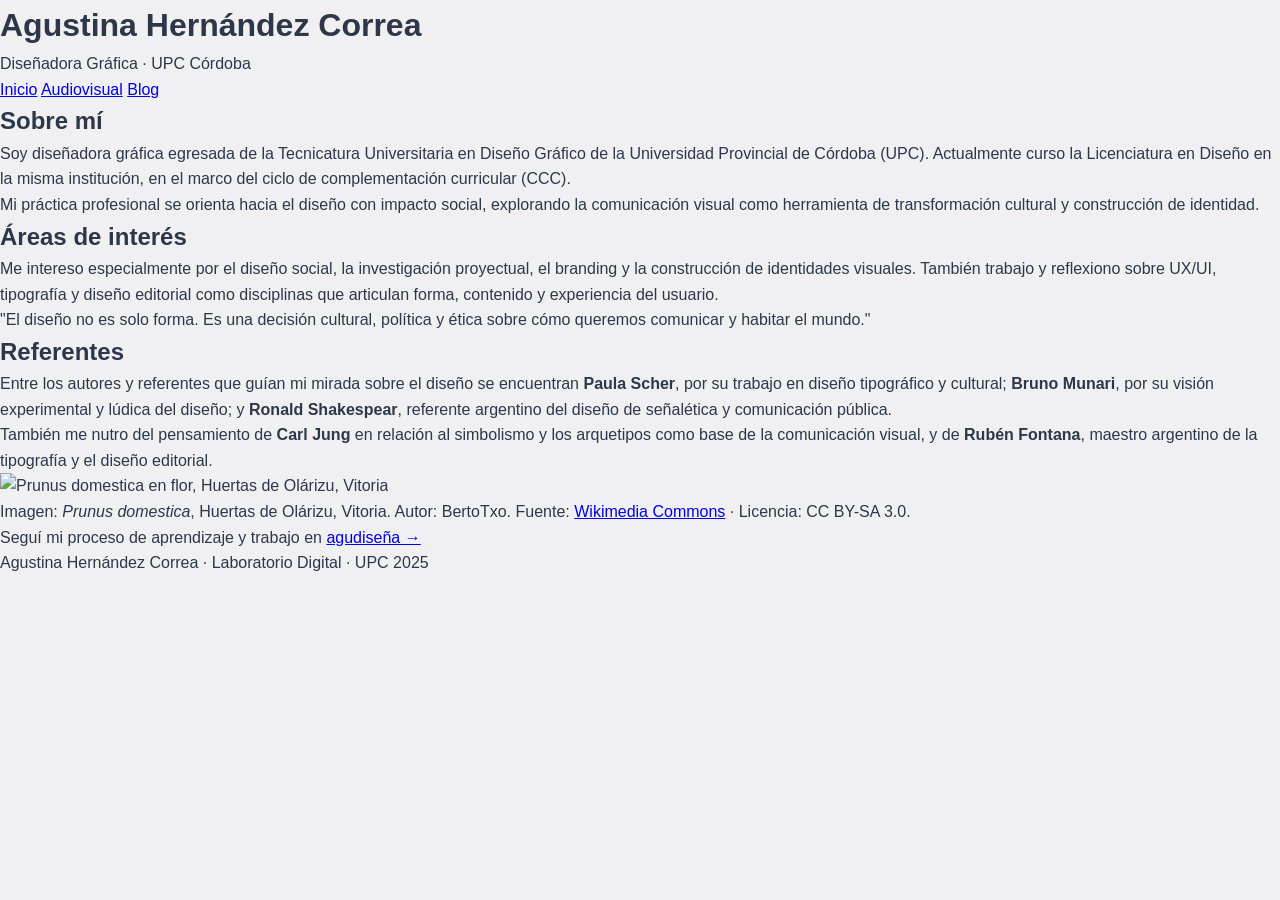
==== commit f8d5f6df: "Update title and content in index.html" ====
--- a/index.html
+++ b/index.html
@@ -3,7 +3,7 @@
 <head>
     <meta charset="UTF-8">
     <meta name="viewport" content="width=device-width, initial-scale=1.0">
-    <title>Audiovisual — Agustina Hernández Correa</title>
+    <title>Agustina Hernández Correa — Diseñadora Gráfica</title>
 
     <!-- Hoja de estilos externa -->
     <link rel="stylesheet" href="styles.css">
@@ -29,10 +29,10 @@
 
     <!-- MENÚ DE NAVEGACIÓN -->
     <nav>
-        <!-- Enlace de vuelta a la página principal -->
+        <!-- Enlace a la página de inicio -->
         <a href="index.html">Inicio</a>
 
-        <!-- Enlace a esta misma página (activo) -->
+        <!-- Enlace a la segunda página con el video -->
         <a href="segundapagina.html">Audiovisual</a>
 
         <!-- Enlace externo al blog personal -->
@@ -42,54 +42,88 @@
     <!-- CONTENIDO PRINCIPAL -->
     <main>
 
-        <!-- SECCIÓN: CONTENIDO AUDIOVISUAL -->
+        <!-- SECCIÓN: PRESENTACIÓN PERSONAL -->
         <section>
+            <h2>Sobre mí</h2>
 
-            <!-- Subtítulo de la sección -->
-            <h2>Referencia audiovisual</h2>
-
-            <!-- Párrafo introductorio al video -->
+            <!-- Párrafo de presentación -->
             <p>
-                El diseño gráfico como disciplina se nutre constantemente de referencias
-                visuales, conceptuales y culturales. Este video forma parte del material
-                de referencia que exploro en mi proceso de formación.
+                Soy diseñadora gráfica egresada de la Tecnicatura Universitaria en Diseño Gráfico
+                de la Universidad Provincial de Córdoba (UPC). Actualmente curso la Licenciatura
+                en Diseño en la misma institución, en el marco del ciclo de complementación
+                curricular (CCC).
             </p>
 
-            <!-- VIDEO DE YOUTUBE EMBEBIDO -->
-            <!-- Envuelto en .video-wrapper para hacerlo responsive en 16:9 -->
-            <div class="video-wrapper">
-                <iframe
-                    src="https://www.youtube.com/embed/BqIWJ12sGcs?si=3Zid_TwcO50ci7KE"
-                    title="YouTube video player"
-                    frameborder="0"
-                    allow="accelerometer; autoplay; clipboard-write; encrypted-media; gyroscope; picture-in-picture; web-share"
-                    referrerpolicy="strict-origin-when-cross-origin"
-                    allowfullscreen>
-                </iframe>
-            </div>
+            <!-- Párrafo sobre enfoque profesional -->
+            <p>
+                Mi práctica profesional se orienta hacia el diseño con impacto social,
+                explorando la comunicación visual como herramienta de transformación cultural
+                y construcción de identidad.
+            </p>
+        </section>
 
-            <!-- Atribución del video -->
-            <p class="atribucion">
-                Video embebido desde
-                <a href="https://www.youtube.com/watch?v=BqIWJ12sGcs" target="_blank">YouTube</a>.
-                Todos los derechos pertenecen a sus respectivos autores.
+        <!-- SECCIÓN: ÁREAS DE INTERÉS -->
+        <section>
+            <h2>Áreas de interés</h2>
+
+            <!-- Párrafo sobre intereses -->
+            <p>
+                Me intereso especialmente por el diseño social, la investigación proyectual,
+                el branding y la construcción de identidades visuales. También trabajo y
+                reflexiono sobre UX/UI, tipografía y diseño editorial como disciplinas
+                que articulan forma, contenido y experiencia del usuario.
             </p>
 
-            <!-- Bloque destacado con reflexión -->
+            <!-- Bloque destacado con síntesis -->
             <div class="destacado">
                 <p>
-                    Las referencias visuales y audiovisuales son parte esencial
-                    del proceso proyectual en diseño. Ver, analizar y contextualizar
-                    es también diseñar.
+                    "El diseño no es solo forma. Es una decisión cultural, política y ética
+                    sobre cómo queremos comunicar y habitar el mundo."
                 </p>
             </div>
+        </section>
 
-            <!-- ENLACE DE VUELTA A LA PÁGINA PRINCIPAL -->
+        <!-- SECCIÓN: REFERENTES -->
+        <section>
+            <h2>Referentes</h2>
+
+            <!-- Párrafo sobre referentes -->
             <p>
-                <a href="index.html">← Volver al inicio</a>
+                Entre los autores y referentes que guían mi mirada sobre el diseño se encuentran
+                <strong>Paula Scher</strong>, por su trabajo en diseño tipográfico y cultural;
+                <strong>Bruno Munari</strong>, por su visión experimental y lúdica del diseño;
+                y <strong>Ronald Shakespear</strong>, referente argentino del diseño de
+                señalética y comunicación pública.
             </p>
 
+            <!-- Párrafo sobre referentes adicionales -->
+            <p>
+                También me nutro del pensamiento de <strong>Carl Jung</strong> en relación
+                al simbolismo y los arquetipos como base de la comunicación visual, y de
+                <strong>Rubén Fontana</strong>, maestro argentino de la tipografía y el
+                diseño editorial.
+            </p>
         </section>
+
+        <!-- IMAGEN DESDE WIKIMEDIA COMMONS -->
+        <!-- Imagen optimizada con atribución de autoría -->
+        <img
+            src="https://upload.wikimedia.org/wikipedia/commons/thumb/9/9d/Vitoria_-_Huertas_de_Ol%C3%A1rizu_-_Prunus_domestica_-BT-_01.jpg/960px-Vitoria_-_Huertas_de_Ol%C3%A1rizu_-_Prunus_domestica_-BT-_01.jpg"
+            alt="Prunus domestica en flor, Huertas de Olárizu, Vitoria">
+
+        <!-- Atribución de la imagen -->
+        <p class="atribucion">
+            Imagen: <em>Prunus domestica</em>, Huertas de Olárizu, Vitoria.
+            Autor: BertoTxo. Fuente:
+            <a href="https://commons.wikimedia.org/wiki/File:Vitoria_-_Huertas_de_Ol%C3%A1rizu_-_Prunus_domestica_-BT-_01.jpg" target="_blank">Wikimedia Commons</a>
+            · Licencia: CC BY-SA 3.0.
+        </p>
+
+        <!-- ENLACE EXTERNO AL BLOG -->
+        <p>
+            Seguí mi proceso de aprendizaje y trabajo en
+            <a href="https://agudisena.wordpress.com/" target="_blank">agudiseña →</a>
+        </p>
 
     </main>
 
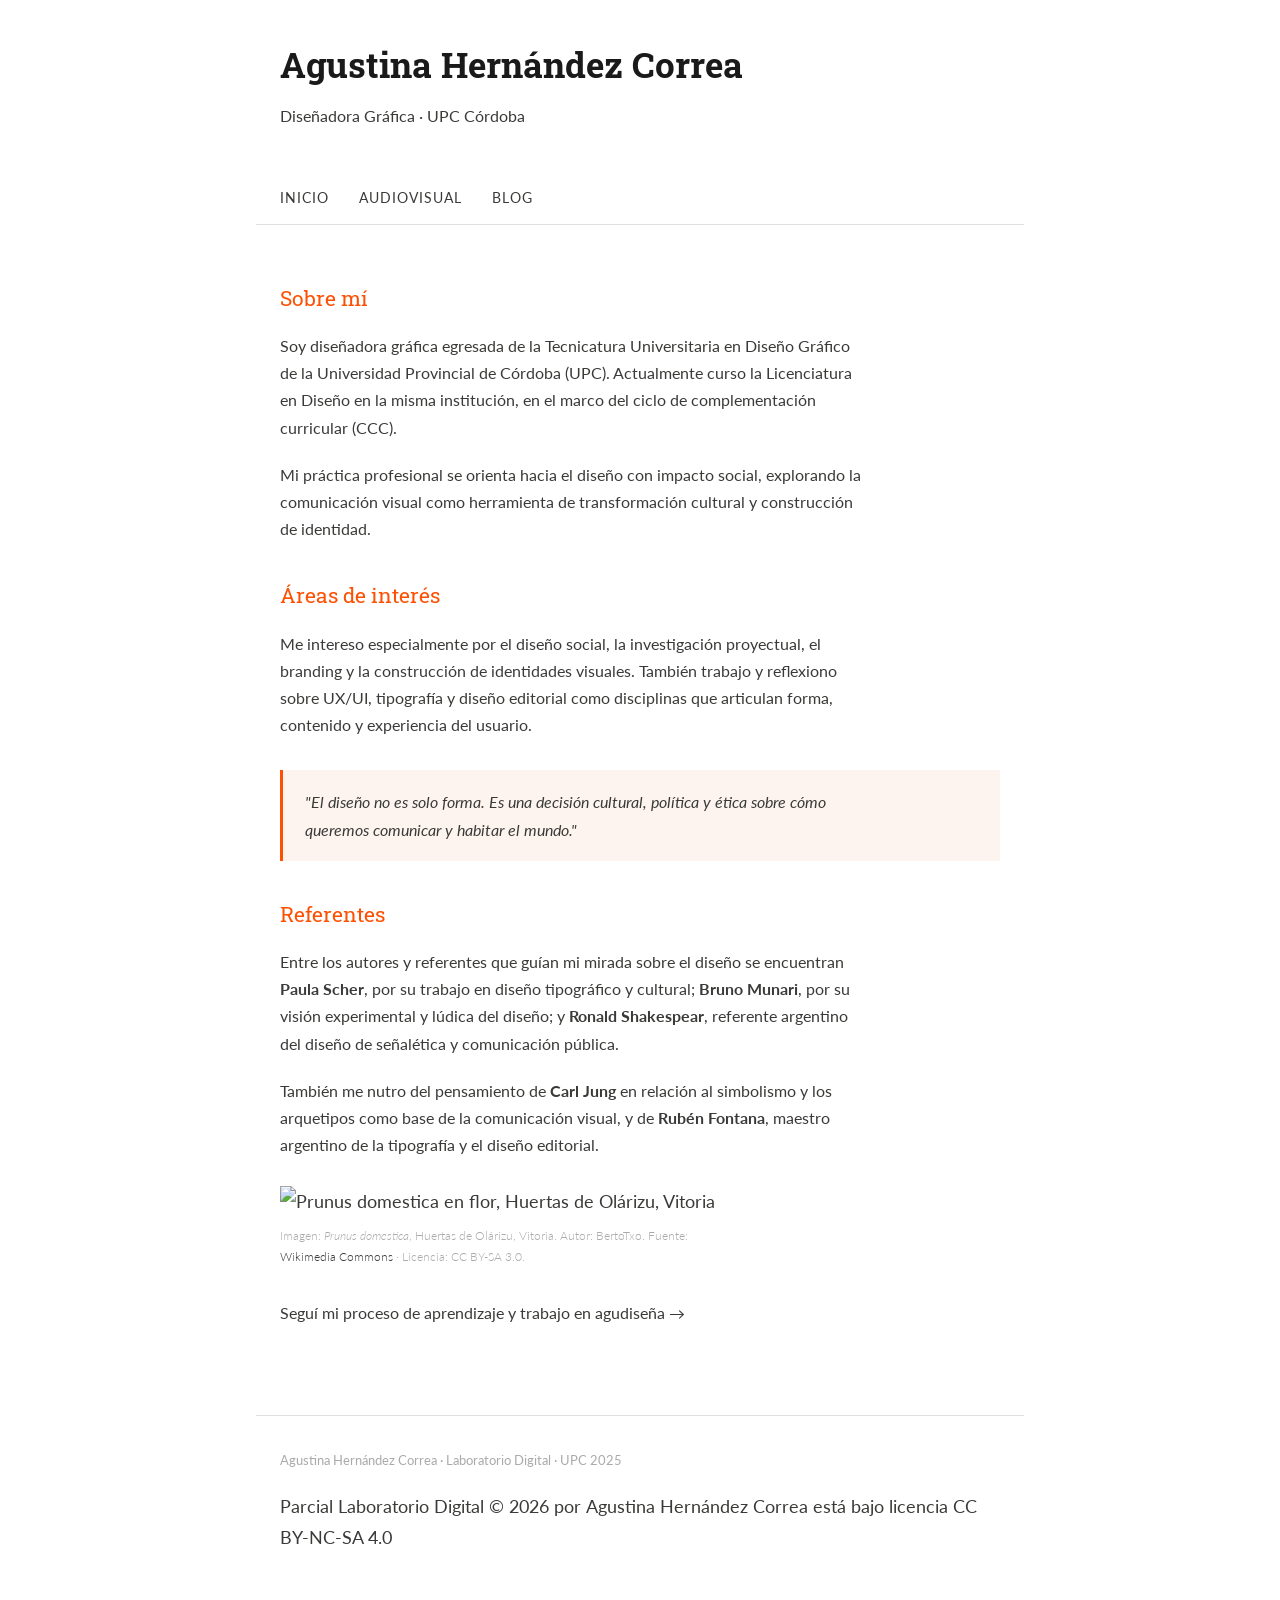
==== commit 7718f675: "Add footer with copyright and license information" ====
--- a/index.html
+++ b/index.html
@@ -130,6 +130,7 @@
     <!-- PIE DE PÁGINA -->
     <footer>
         <p>Agustina Hernández Correa · Laboratorio Digital · UPC 2025</p>
+        <a href="http://parciallaboratoriodigital.github.io/"><font dir="auto" style="vertical-align: inherit;"><font dir="auto" style="vertical-align: inherit;">Parcial Laboratorio Digital</font></font></a><font dir="auto" style="vertical-align: inherit;"><font dir="auto" style="vertical-align: inherit;"> © 2026 por </font></font><a href="https://agudisena.wordpress.com/"><font dir="auto" style="vertical-align: inherit;"><font dir="auto" style="vertical-align: inherit;">Agustina Hernández Correa</font></font></a><font dir="auto" style="vertical-align: inherit;"><font dir="auto" style="vertical-align: inherit;"> está bajo licencia </font></font><a href="https://creativecommons.org/licenses/by-nc-sa/4.0/"><font dir="auto" style="vertical-align: inherit;"><font dir="auto" style="vertical-align: inherit;">CC BY-NC-SA 4.0</font></font></a><img src="https://mirrors.creativecommons.org/presskit/icons/cc.svg" alt="" style="max-width: 1em;max-height:1em;margin-left: .2em;"><img src="https://mirrors.creativecommons.org/presskit/icons/by.svg" alt="" style="max-width: 1em;max-height:1em;margin-left: .2em;"><img src="https://mirrors.creativecommons.org/presskit/icons/nc.svg" alt="" style="max-width: 1em;max-height:1em;margin-left: .2em;"><img src="https://mirrors.creativecommons.org/presskit/icons/sa.svg" alt="" style="max-width: 1em;max-height:1em;margin-left: .2em;">
     </footer>
 
 </body>
--- a/styles.css
+++ b/styles.css
@@ -1,280 +1,196 @@
-/* ==========================================================================
-   RESET GENERAL Y VARIABLES DE DISEÑO (Neumorfismo + WordPress Style)
-   ========================================================================== */
-* {
-    margin: 0;
-    padding: 0;
-    box-sizing: border-box;
+/* =============================================
+   IMPORTAR TIPOGRAFÍAS DESDE GOOGLE FONTS
+   Roboto Slab → h1 y h2
+   Lato → párrafos y texto general
+   ============================================= */
+@import url('https://fonts.googleapis.com/css2?family=Roboto+Slab:wght@100..900&display=swap');
+@import url('https://fonts.googleapis.com/css2?family=Lato:ital,wght@0,100;0,300;0,400;0,700;0,900;1,100;1,300;1,400;1,700;1,900&display=swap');
+
+
+/* =============================================
+   BODY — base general
+   ============================================= */
+body {
+  font-family: "Lato", sans-serif;
+  font-weight: 400;
+  font-size: 18px;
+  line-height: 1.7;
+  color: #3a3b38;
+  background-color: #ffffff;
+  margin: 0;
+  padding: 0;
 }
 
-:root {
-    --bg-color: #f0f0f3;
-    --text-main: #2d3748;
-    --text-muted: #718096;
-    --accent: #2b6cb0; /* Azul sobrio para links seleccionados */
-    
-    /* Sombras Neumórficas Clásicas (Relieve Extruido Sutil) */
-    --nm-outer-shadow: 9px 9px 16px #bebebf, -9px -9px 16px #ffffff;
-    --nm-inner-shadow: inset 4px 4px 8px #bebebf, inset -4px -4px 8px #ffffff;
+
+/* =============================================
+   CONTENEDOR CENTRAL
+   ============================================= */
+header, nav, main, footer {
+  max-width: 720px;
+  margin: 0 auto;
+  padding: 20px 24px;
 }
 
-body {
-    background-color: var(--bg-color);
-    font-family: 'Open Sans', sans-serif;
-    color: var(--text-main);
-    line-height: 1.6;
-    overflow-x: hidden;
+
+/* =============================================
+   H1 — título principal
+   ============================================= */
+h1 {
+  font-family: "Roboto Slab", serif;
+  font-optical-sizing: auto;
+  font-weight: 700;
+  font-style: normal;
+  font-size: 2.2rem;
+  color: #1a1a1a;
+  margin-bottom: 4px;
+  line-height: 1.2;
 }
 
-h1, h2, h3 {
-    font-family: 'Poppins', sans-serif;
-    font-weight: 700;
+
+/* =============================================
+   H2 — subtítulo
+   ============================================= */
+h2 {
+  font-family: "Roboto Slab", serif;
+  font-optical-sizing: auto;
+  font-weight: 400;
+  font-style: normal;
+  font-size: 1.3rem;
+  color: #fd5002;
+  margin-top: 36px;
+  margin-bottom: 8px;
 }
 
-/* ==========================================================================
-   HEADER (Barra Superior Táctil)
-   ========================================================================== */
-.custom-header {
-    background: var(--bg-color);
-    padding: 20px 40px;
-    box-shadow: 0 4px 20px rgba(0, 0, 0, 0.05);
-    position: sticky;
-    top: 0;
-    z-index: 1000;
+
+/* =============================================
+   P — párrafos
+   ============================================= */
+p {
+  font-family: "Lato", sans-serif;
+  font-weight: 400;
+  font-size: 1rem;
+  color: #3a3b38;
+  margin-bottom: 20px;
+  max-width: 65ch;
 }
 
-.header-container {
-    max-width: 1200px;
-    margin: 0 auto;
-    display: flex;
-    justify-content: space-between;
-    align-items: center;
+
+/* =============================================
+   NAV — barra de navegación
+   ============================================= */
+nav {
+  border-bottom: 1px solid #e0e0e0;
+  padding-top: 12px;
+  padding-bottom: 12px;
+  margin-bottom: 0;
 }
 
-.logo-area {
-    display: flex;
-    align-items: center;
-    gap: 12px;
-    text-decoration: none;
-    color: var(--text-main);
+nav a {
+  margin-right: 24px;
+  font-family: "Lato", sans-serif;
+  font-weight: 400;
+  font-size: 0.85rem;
+  letter-spacing: 0.08em;
+  text-transform: uppercase;
 }
 
-.site-logo {
-    height: 40px;
-    width: auto;
-    border-radius: 8px;
+
+/* =============================================
+   ENLACES — 4 estados
+   ============================================= */
+a {
+  color: #3a3b38;
+  text-decoration: none;
+  border-bottom: 1px solid transparent;
+  transition: border-color 0.15s;
 }
 
-.logo-text {
-    font-family: 'Poppins', sans-serif;
-    font-size: 24px;
-    font-weight: 700;
-    letter-spacing: -0.5px;
+a:visited {
+  color: #888888;
 }
 
-.main-nav {
-    display: flex;
-    gap: 25px;
+a:hover {
+  font-style: italic;
+  color: #3a3b38;
+  border-bottom: 1px solid #3a3b38;
 }
 
-.nav-link {
-    text-decoration: none;
-    color: var(--text-muted);
-    font-weight: 600;
-    font-size: 15px;
-    padding: 8px 16px;
-    border-radius: 10px;
-    transition: all 0.3s ease;
+a:active {
+  color: #fd5002;
 }
 
-.nav-link:hover, .nav-link.active {
-    color: var(--text-main);
-    box-shadow: var(--nm-inner-shadow);
+
+/* =============================================
+   IMAGEN RESPONSIVE
+   ============================================= */
+img {
+  max-width: 100%;
+  height: auto;
+  display: block;
+  margin: 28px 0 8px 0;
 }
 
-/* ==========================================================================
-   HERO SECTION (Presentación Limpia)
-   ========================================================================== */
-.hero-section {
-    padding: 80px 40px;
-    max-width: 1200px;
-    margin: 0 auto;
+/* Texto de atribución de imagen */
+.atribucion {
+  font-family: "Lato", sans-serif;
+  font-weight: 300;
+  font-size: 0.78rem;
+  color: #aaaaaa;
+  margin-top: 0;
+  margin-bottom: 32px;
 }
 
-.hero-container {
-    display: grid;
-    grid-template-columns: 1.2fr 0.8fr;
-    gap: 50px;
-    align-items: center;
+
+/* =============================================
+   VIDEO RESPONSIVE (iframe YouTube)
+   Usar dentro de un div class="video-wrapper"
+   ============================================= */
+.video-wrapper {
+  position: relative;
+  padding-bottom: 56.25%; /* proporción 16:9 */
+  height: 0;
+  overflow: hidden;
+  margin: 28px 0;
 }
 
-.hero-title {
-    font-size: 42px;
-    line-height: 1.2;
-    margin-bottom: 20px;
-    color: var(--text-main);
+.video-wrapper iframe {
+  position: absolute;
+  top: 0;
+  left: 0;
+  width: 100%;
+  height: 100%;
+  border: 0;
 }
 
-.hero-subtitle {
-    font-size: 18px;
-    color: var(--text-muted);
-    max-width: 550px;
+
+/* =============================================
+   DIV DESTACADO
+   ============================================= */
+.destacado {
+  background-color: #fdf4ef;
+  border-left: 3px solid #fd5002;
+  padding: 18px 22px;
+  margin: 32px 0;
 }
 
-.hero-image-wrapper {
-    padding: 15px;
-    border-radius: 20px;
-    box-shadow: var(--nm-outer-shadow);
-    background: var(--bg-color);
+.destacado p {
+  margin: 0;
+  font-size: 1rem;
+  font-style: italic;
+  color: #3a3b38;
 }
 
-.hero-img {
-    width: 100%;
-    height: auto;
-    border-radius: 15px;
-    display: block;
+
+/* =============================================
+   FOOTER
+   ============================================= */
+footer {
+  border-top: 1px solid #e0e0e0;
+  margin-top: 48px;
+  padding-top: 20px;
 }
 
-/* ==========================================================================
-   SECCIÓN DE PROYECTOS (Composición Modular Inspirada en WordPress)
-   ========================================================================== */
-.portfolio-main {
-    max-width: 1200px;
-    margin: 0 auto;
-    padding: 40px 40px 100px 40px;
+footer p {
+  font-size: 0.82rem;
+  color: #aaaaaa;
 }
-
-.section-title-wrapper {
-    margin-bottom: 50px;
-}
-
-.section-title {
-    font-size: 28px;
-    margin-bottom: 10px;
-}
-
-.title-underline {
-    width: 60px;
-    height: 4px;
-    background-color: var(--text-main);
-    border-radius: 2px;
-}
-
-/* Grilla Adaptativa */
-.projects-grid {
-    display: grid;
-    grid-template-columns: repeat(auto-fill, minmax(320px, 1fr));
-    gap: 35px;
-}
-
-/* Tarjetas de Proyectos Neumórficas */
-.project-card {
-    background: var(--bg-color);
-    border-radius: 20px;
-    padding: 20px;
-    box-shadow: var(--nm-outer-shadow);
-    transition: transform 0.3s ease, box-shadow 0.3s ease;
-    display: flex;
-    flex-direction: column;
-}
-
-.project-card:hover {
-    transform: translateY(-5px);
-}
-
-.card-image-box {
-    width: 100%;
-    border-radius: 12px;
-    overflow: hidden;
-    margin-bottom: 20px;
-    box-shadow: var(--nm-inner-shadow);
-    background: #e2e8f0;
-    aspect-ratio: 4 / 3;
-    display: flex;
-    align-items: center;
-    justify-content: center;
-}
-
-.project-img {
-    width: 100%;
-    height: 100%;
-    object-fit: cover;
-}
-
-.card-info {
-    display: flex;
-    flex-direction: column;
-    flex-grow: 1;
-}
-
-.card-tag {
-    font-size: 11px;
-    text-transform: uppercase;
-    letter-spacing: 1px;
-    color: var(--text-muted);
-    font-weight: 700;
-    margin-bottom: 8px;
-}
-
-.card-title {
-    font-size: 19px;
-    margin-bottom: 12px;
-    color: var(--text-main);
-}
-
-.card-excerpt {
-    font-size: 14px;
-    color: var(--text-muted);
-}
-
-/* ==========================================================================
-   FOOTER (Pie de Página Minimalista)
-   ========================================================================== */
-.custom-footer {
-    background: var(--bg-color);
-    text-align: center;
-    padding: 40px 20px;
-    box-shadow: inset 0 4px 10px rgba(0,0,0,0.02);
-    font-size: 14px;
-    color: var(--text-muted);
-}
-
-.footer-link {
-    color: var(--text-main);
-    text-decoration: none;
-    font-weight: 600;
-}
-
-.footer-link:hover {
-    text-decoration: underline;
-}
-
-/* ==========================================================================
-   DISEÑO RESPONSIVO (Media Queries)
-   ========================================================================== */
-@media (max-width: 992px) {
-    .hero-container {
-        grid-template-columns: 1fr;
-        gap: 40px;
-        text-align: center;
-    }
-    .hero-subtitle {
-        margin: 0 auto;
-    }
-}
-
-@media (max-width: 576px) {
-    .custom-header {
-        padding: 15px 20px;
-    }
-    .header-container {
-        flex-direction: column;
-        gap: 15px;
-    }
-    .hero-title {
-        font-size: 32px;
-    }
-    .portfolio-main {
-        padding: 20px;
-    }
-}
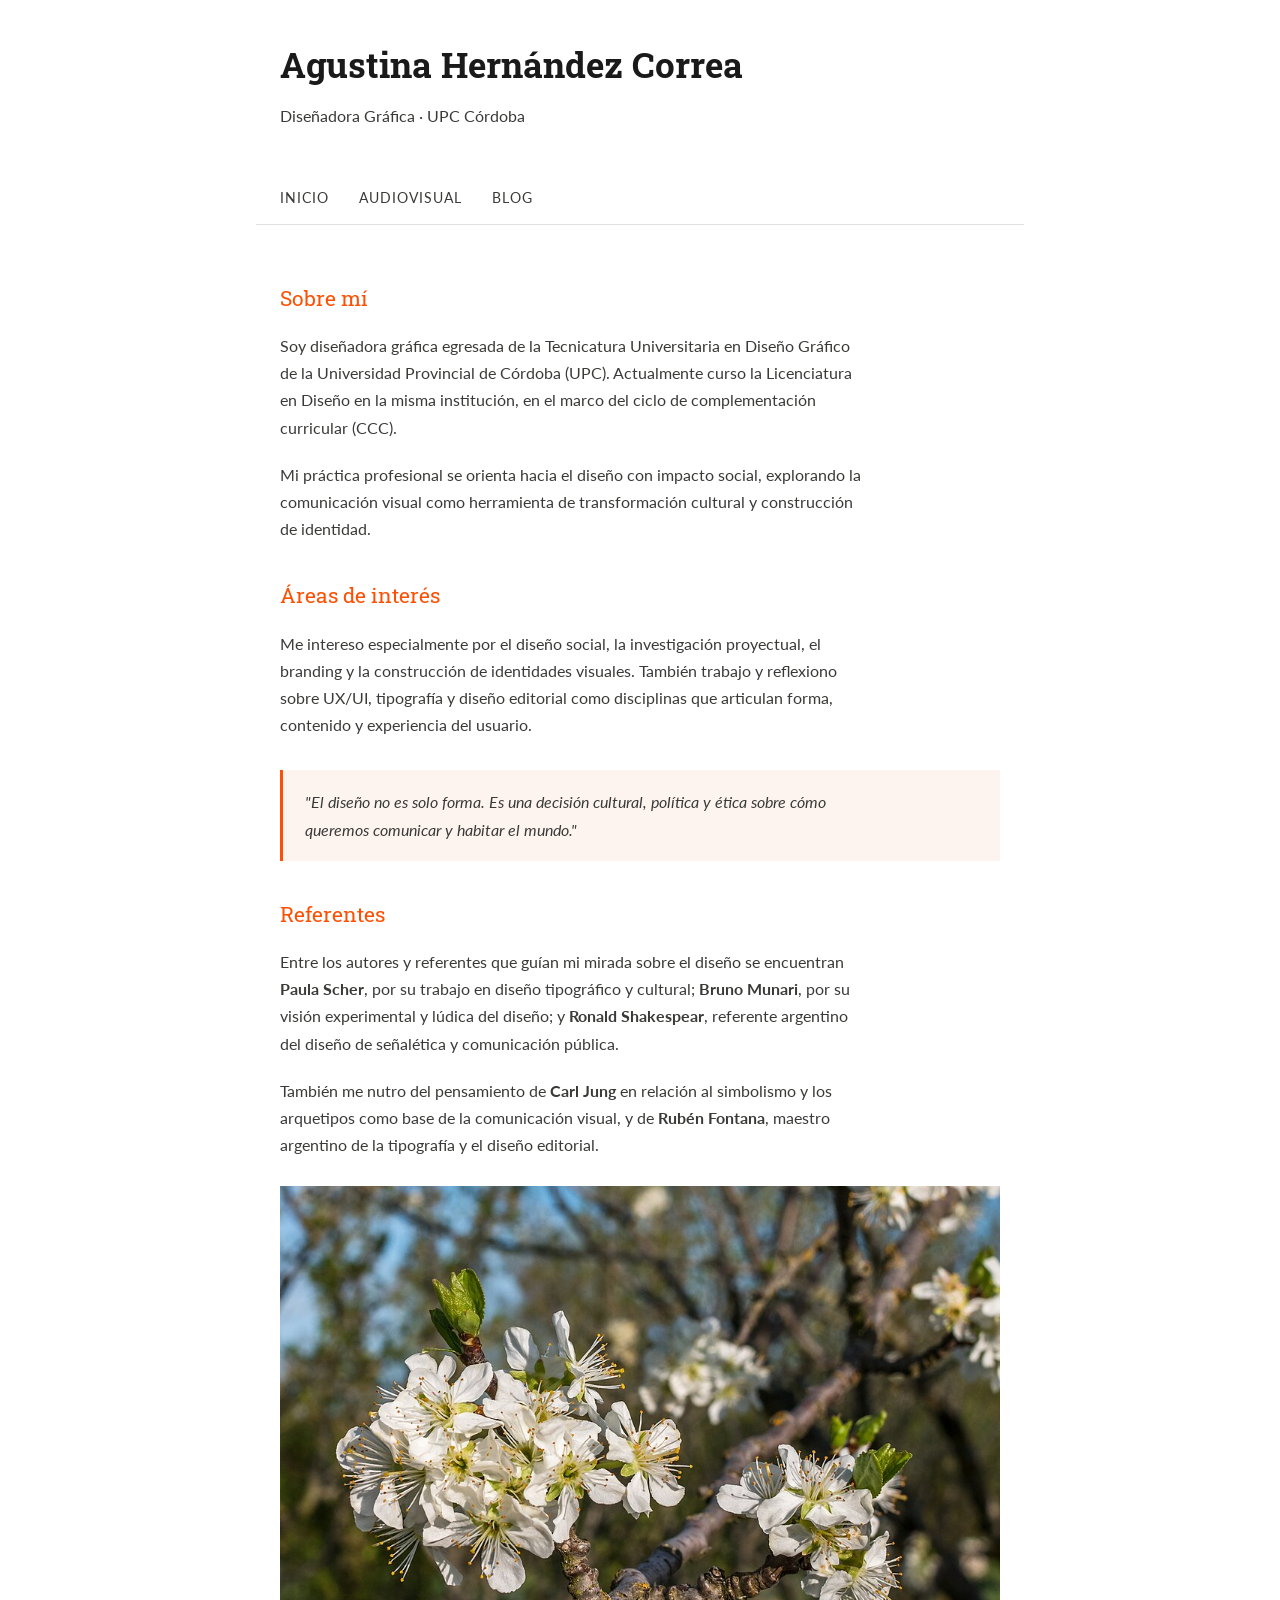
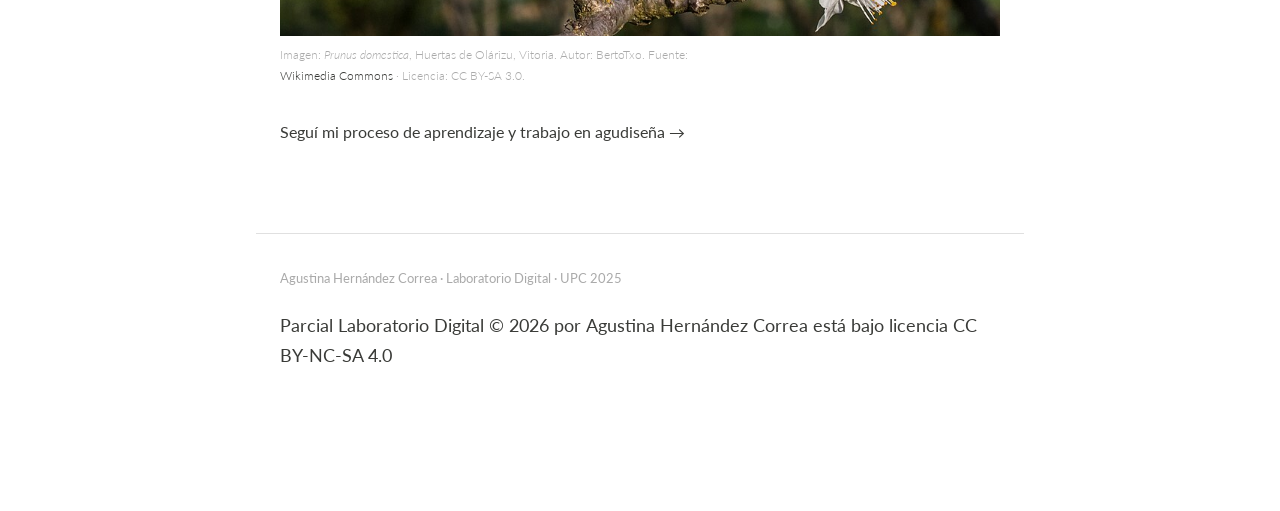
==== commit c9a3944d: "Update image source to local path in index.html" ====
--- a/index.html
+++ b/index.html
@@ -108,8 +108,7 @@
         <!-- IMAGEN DESDE WIKIMEDIA COMMONS -->
         <!-- Imagen optimizada con atribución de autoría -->
         <img
-            src="https://upload.wikimedia.org/wikipedia/commons/thumb/9/9d/Vitoria_-_Huertas_de_Ol%C3%A1rizu_-_Prunus_domestica_-BT-_01.jpg/960px-Vitoria_-_Huertas_de_Ol%C3%A1rizu_-_Prunus_domestica_-BT-_01.jpg"
-            alt="Prunus domestica en flor, Huertas de Olárizu, Vitoria">
+            src="/Vitoria_-_Huertas_de_Olárizu_-_Prunus_domestica_-BT-_01.jpg" alt="Prunus domestica en flor, Huertas de Olárizu, Vitoria">
 
         <!-- Atribución de la imagen -->
         <p class="atribucion">
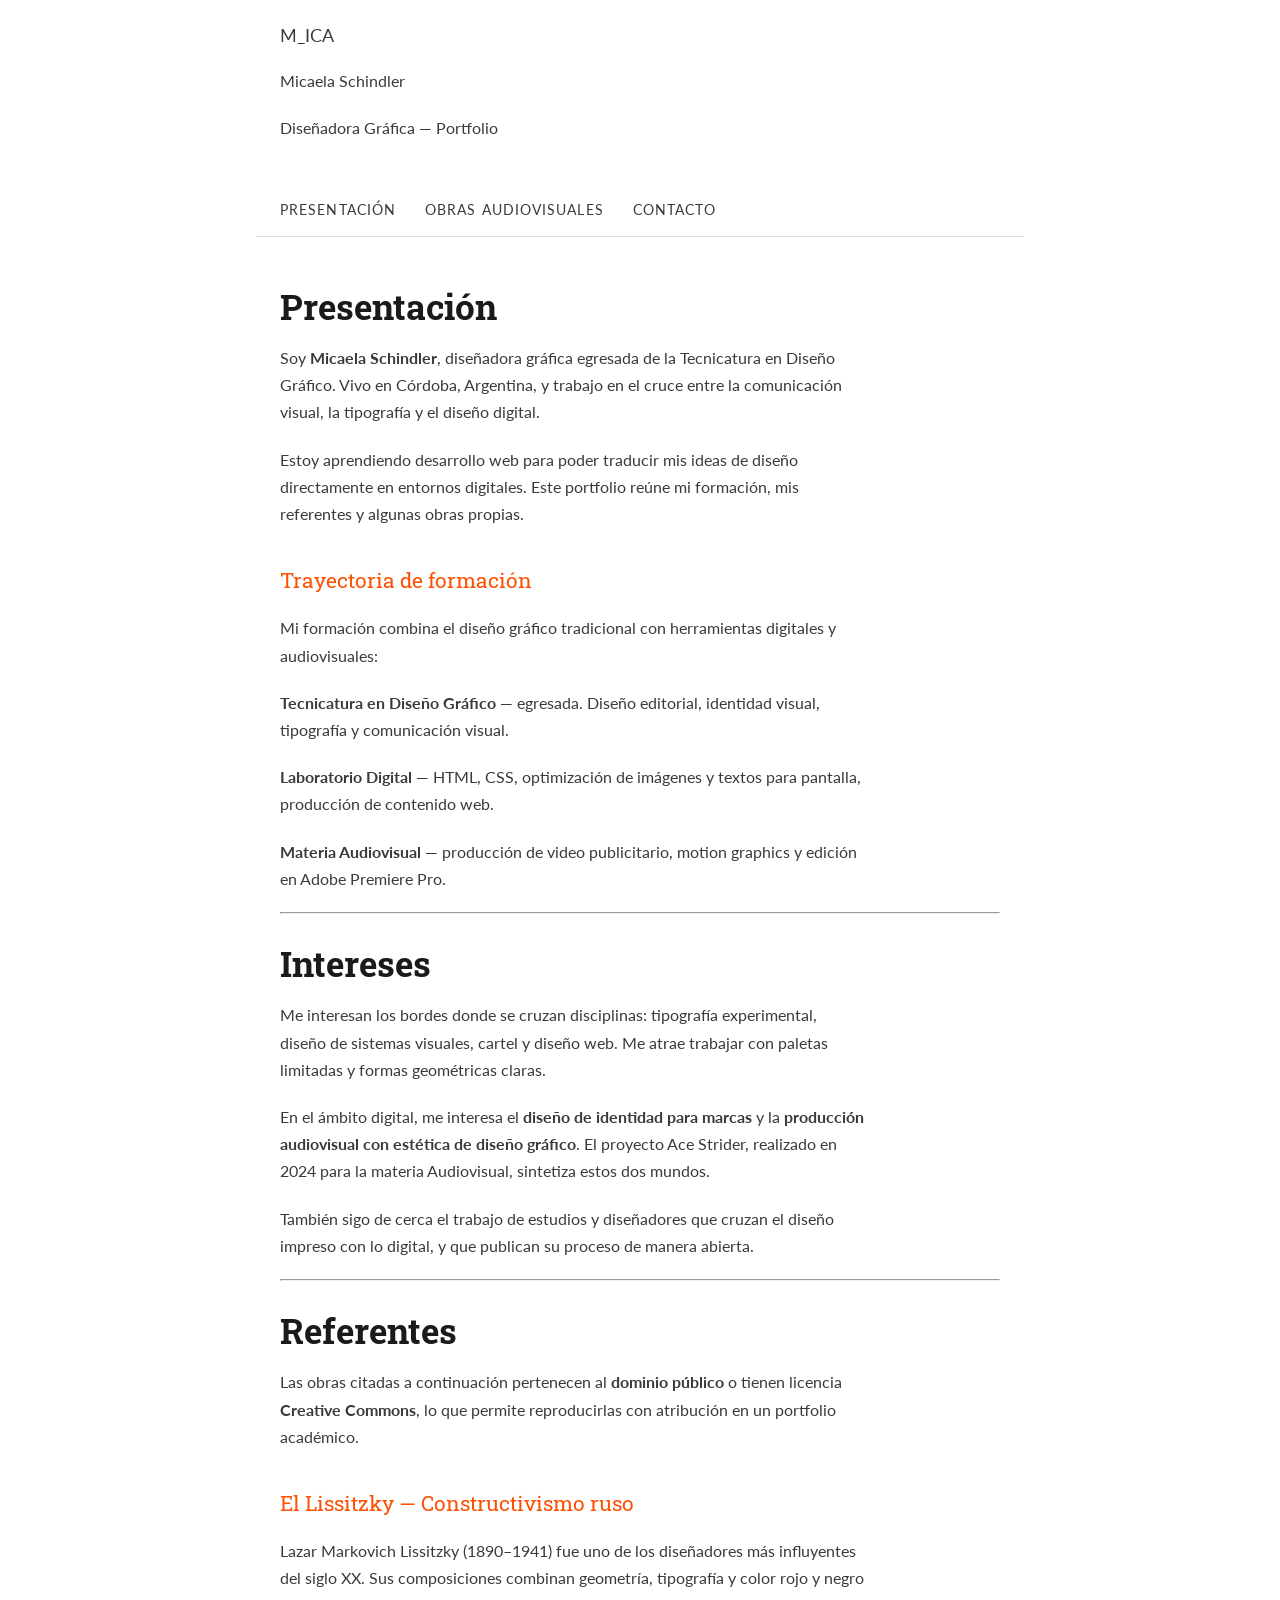
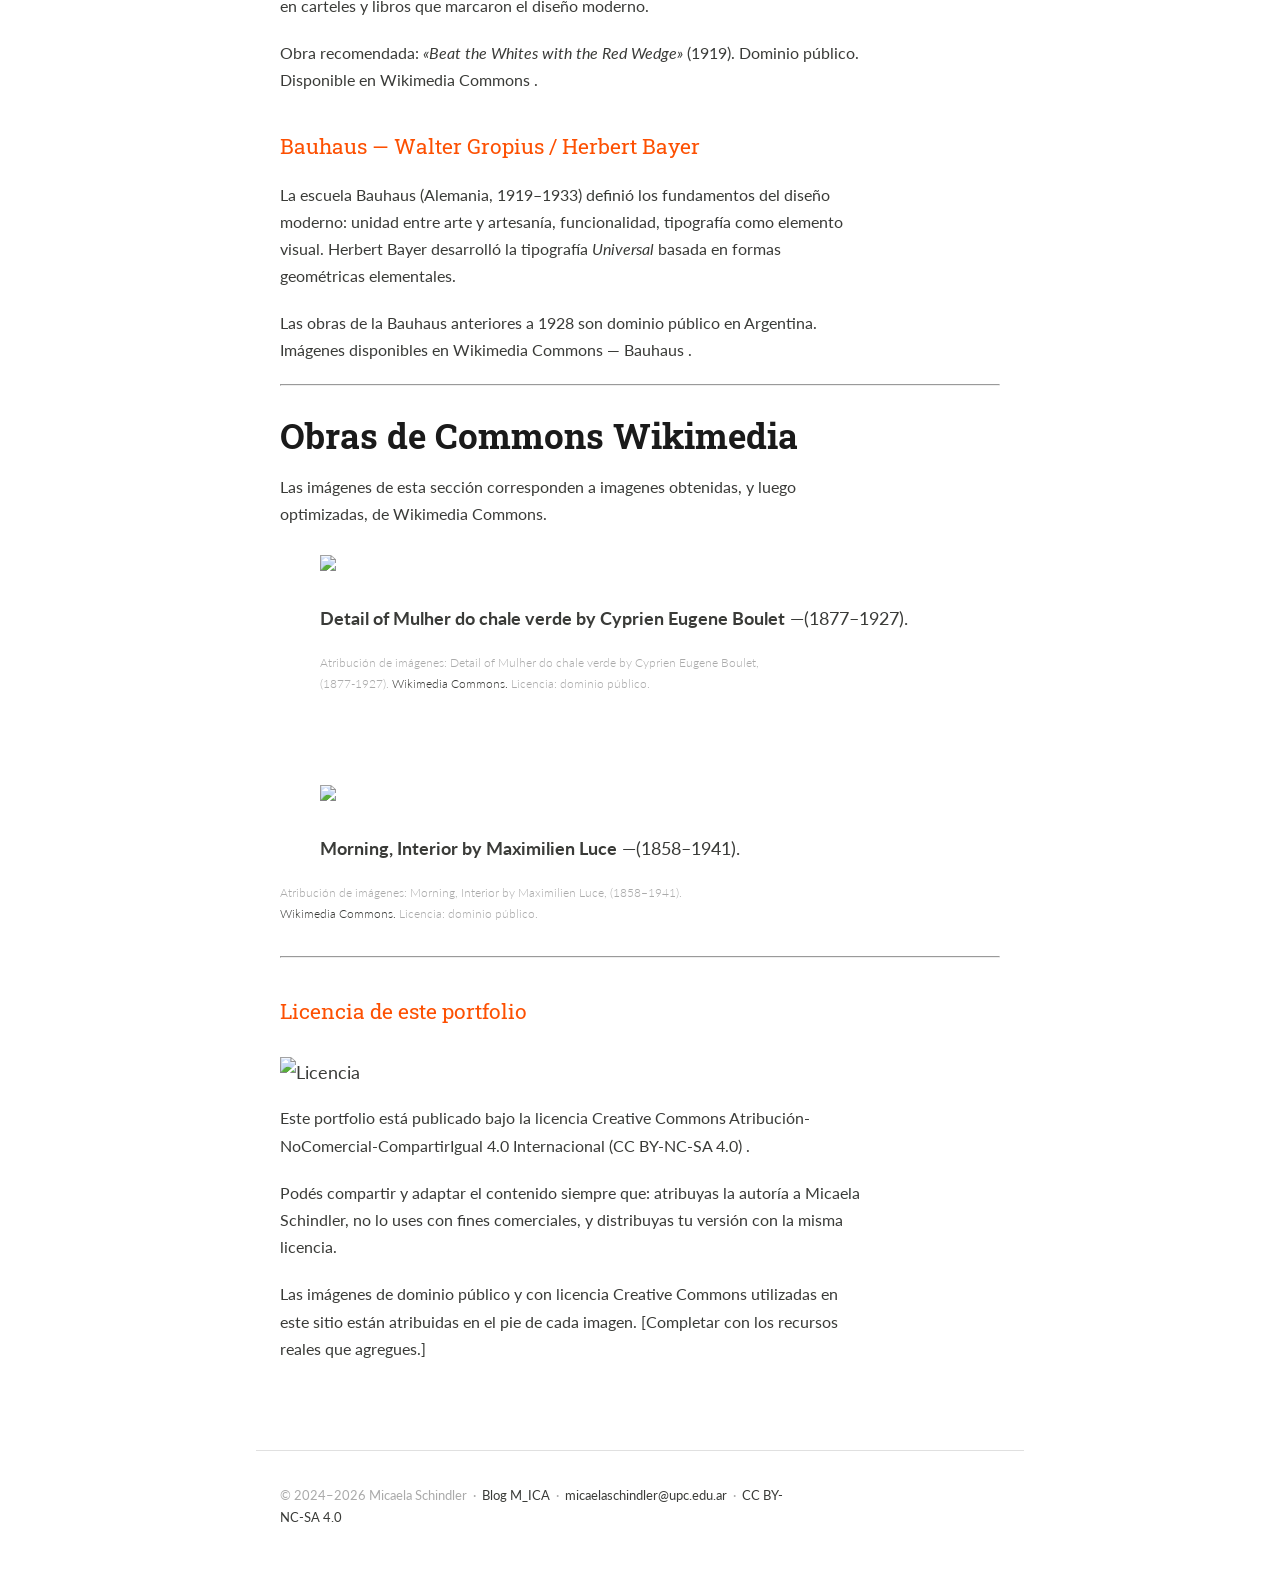
==== commit c8e01d32: "Update portfolio details and author information" ====
--- a/index.html
+++ b/index.html
@@ -1,135 +1,346 @@
 <!DOCTYPE html>
 <html lang="es">
+
 <head>
     <meta charset="UTF-8">
     <meta name="viewport" content="width=device-width, initial-scale=1.0">
-    <title>Agustina Hernández Correa — Diseñadora Gráfica</title>
-
-    <!-- Hoja de estilos externa -->
+
+    <!-- Descripción para buscadores (SEO) -->
+    <meta name="description" content="Portfolio de Micaela Schindler — Diseñadora gráfica egresada de la Tecnicatura en Diseño Gráfico, Córdoba, Argentina.">
+    <meta name="author" content="Micaela Schindler">
+
+    <title>M_ICA — Portfolio · Presentación</title>
+
+    <!-- Hoja de estilos externa: controla el diseño de las 3 páginas -->
     <link rel="stylesheet" href="styles.css">
-
-    <!-- Tipografía Roboto Slab para títulos -->
-    <link rel="preconnect" href="https://fonts.googleapis.com">
-    <link rel="preconnect" href="https://fonts.gstatic.com" crossorigin>
-    <link href="https://fonts.googleapis.com/css2?family=Roboto+Slab:wght@100..900&display=swap" rel="stylesheet">
-
-    <!-- Tipografía Lato para párrafos -->
-    <link href="https://fonts.googleapis.com/css2?family=Lato:ital,wght@0,100;0,300;0,400;0,700;0,900;1,100;1,300;1,400;1,700;1,900&display=swap" rel="stylesheet">
 </head>
+
 <body>
 
-    <!-- ENCABEZADO DEL SITIO -->
-    <header>
-        <!-- Nombre como título principal -->
-        <h1>Agustina Hernández Correa</h1>
-
-        <!-- Subtítulo con rol profesional -->
-        <p>Diseñadora Gráfica · UPC Córdoba</p>
+    <!-- =========================================================
+         HEADER
+         Fondo verde neón + logo M_ICA en esquina (estilo blog)
+         ========================================================= -->
+    <header class="site-header">
+        <span class="logo">M_ICA</span>
+        <p class="titulo-header">Micaela Schindler</p>
+        <p class="subtitulo-header">Diseñadora Gráfica — Portfolio</p>
     </header>
 
-    <!-- MENÚ DE NAVEGACIÓN -->
-    <nav>
-        <!-- Enlace a la página de inicio -->
-        <a href="index.html">Inicio</a>
-
-        <!-- Enlace a la segunda página con el video -->
-        <a href="segundapagina.html">Audiovisual</a>
-
-        <!-- Enlace externo al blog personal -->
-        <a href="https://agudisena.wordpress.com/" target="_blank">Blog</a>
+
+    <!-- =========================================================
+         NAVEGACIÓN INTERNA
+         Permite ir de una página a otra y volver.
+         class="activo" resalta la página actual.
+         ========================================================= -->
+    <nav class="nav-principal" aria-label="Navegación principal">
+        <!-- aria-label: accesibilidad — describe el nav para lectores de pantalla -->
+        <a href="index.html" class="activo">Presentación</a>
+        <a href="segundapagina.html">Obras audiovisuales</a>
+        <a href="tercera.html">Contacto</a>
     </nav>
 
-    <!-- CONTENIDO PRINCIPAL -->
+
+    <!-- =========================================================
+         CONTENIDO PRINCIPAL
+         <main> indica al navegador y buscadores dónde está
+         el contenido central de la página.
+         ========================================================= -->
     <main>
 
-        <!-- SECCIÓN: PRESENTACIÓN PERSONAL -->
-        <section>
-            <h2>Sobre mí</h2>
-
-            <!-- Párrafo de presentación -->
-            <p>
-                Soy diseñadora gráfica egresada de la Tecnicatura Universitaria en Diseño Gráfico
-                de la Universidad Provincial de Córdoba (UPC). Actualmente curso la Licenciatura
-                en Diseño en la misma institución, en el marco del ciclo de complementación
-                curricular (CCC).
-            </p>
-
-            <!-- Párrafo sobre enfoque profesional -->
-            <p>
-                Mi práctica profesional se orienta hacia el diseño con impacto social,
-                explorando la comunicación visual como herramienta de transformación cultural
-                y construcción de identidad.
-            </p>
-        </section>
-
-        <!-- SECCIÓN: ÁREAS DE INTERÉS -->
-        <section>
-            <h2>Áreas de interés</h2>
-
-            <!-- Párrafo sobre intereses -->
-            <p>
-                Me intereso especialmente por el diseño social, la investigación proyectual,
-                el branding y la construcción de identidades visuales. También trabajo y
-                reflexiono sobre UX/UI, tipografía y diseño editorial como disciplinas
-                que articulan forma, contenido y experiencia del usuario.
-            </p>
-
-            <!-- Bloque destacado con síntesis -->
-            <div class="destacado">
+
+        <!-- =====================================================
+             SECCIÓN 1 — PRESENTACIÓN Y TRAYECTORIA
+             ===================================================== -->
+        <section aria-labelledby="titulo-presentacion">
+            <!-- aria-labelledby vincula la sección con su título -->
+
+            <h1 id="titulo-presentacion">Presentación</h1>
+
+            <p>
+                Soy <strong>Micaela Schindler</strong>, diseñadora gráfica
+                egresada de la Tecnicatura en Diseño Gráfico.
+                Vivo en Córdoba, Argentina, y trabajo en el cruce entre
+                la comunicación visual, la tipografía y el diseño digital.
+            </p>
+
+            <p>
+                Estoy aprendiendo desarrollo web para poder traducir mis
+                ideas de diseño directamente en entornos digitales.
+                Este portfolio reúne mi formación, mis referentes y
+                algunas obras propias.
+            </p>
+
+            <h2>Trayectoria de formación</h2>
+
+            <p>
+                Mi formación combina el diseño gráfico tradicional con
+                herramientas digitales y audiovisuales:
+            </p>
+
+            <p>
+                <strong>Tecnicatura en Diseño Gráfico</strong> —
+                egresada. Diseño editorial, identidad visual,
+                tipografía y comunicación visual.
+            </p>
+
+            <p>
+                <strong>Laboratorio Digital</strong> —
+                HTML, CSS, optimización de imágenes y textos para pantalla,
+                producción de contenido web.
+            </p>
+
+            <p>
+                <strong>Materia Audiovisual</strong> —
+                producción de video publicitario, motion graphics
+                y edición en Adobe Premiere Pro.
+            </p>
+        </section>
+
+
+        <hr>
+
+
+        <!-- =====================================================
+             SECCIÓN 2 — INTERESES EN DISEÑO
+             ===================================================== -->
+        <section aria-labelledby="titulo-intereses">
+
+            <h1 id="titulo-intereses">Intereses</h1>
+
+            <p>
+                Me interesan los bordes donde se cruzan disciplinas:
+                tipografía experimental, diseño de sistemas visuales,
+                cartel y diseño web. Me atrae trabajar con paletas
+                limitadas y formas geométricas claras.
+            </p>
+
+            <p>
+                En el ámbito digital, me interesa el <strong>diseño de
+                identidad para marcas</strong> y la <strong>producción
+                audiovisual con estética de diseño gráfico</strong>.
+                El proyecto Ace Strider, realizado en 2024 para
+                la materia Audiovisual, sintetiza estos dos mundos.
+            </p>
+
+            <p>
+                También sigo de cerca el trabajo de estudios y
+                diseñadores que cruzan el diseño impreso con lo digital,
+                y que publican su proceso de manera abierta.
+            </p>
+        </section>
+
+
+        <hr>
+
+
+        <!-- =====================================================
+             SECCIÓN 3 — REFERENTES Y OBRAS
+             Obras con licencia abierta (dominio público / CC)
+             que pueden publicarse en un portfolio sin restricciones.
+             ===================================================== -->
+        <section aria-labelledby="titulo-referentes">
+
+            <h1 id="titulo-referentes">Referentes</h1>
+
+            <p>
+                Las obras citadas a continuación pertenecen al
+                <strong>dominio público</strong> o tienen licencia
+                <strong>Creative Commons</strong>, lo que permite
+                reproducirlas con atribución en un portfolio académico.
+            </p>
+
+
+            <!-- Tarjeta referente 1 -->
+            <div class="referente">
+                <h2>El Lissitzky — Constructivismo ruso</h2>
                 <p>
-                    "El diseño no es solo forma. Es una decisión cultural, política y ética
-                    sobre cómo queremos comunicar y habitar el mundo."
+                    Lazar Markovich Lissitzky (1890–1941) fue uno de los
+                    diseñadores más influyentes del siglo XX. Sus composiciones
+                    combinan geometría, tipografía y color rojo y negro
+                    en carteles y libros que marcaron el diseño moderno.
+                </p>
+                <p>
+                    Obra recomendada: <em>«Beat the Whites with the Red Wedge»</em>
+                    (1919). Dominio público. Disponible en
+                    <a href="https://commons.wikimedia.org/wiki/File:El_Lissitzky_-_Beat_the_Whites_with_the_Red_Wedge_(1919).jpg
+                       target="_blank" rel="noopener noreferrer">
+                        Wikimedia Commons
+                    </a>.
+                    <!-- rel="noopener noreferrer": seguridad al abrir links en nueva pestaña -->
                 </p>
             </div>
-        </section>
-
-        <!-- SECCIÓN: REFERENTES -->
-        <section>
-            <h2>Referentes</h2>
-
-            <!-- Párrafo sobre referentes -->
-            <p>
-                Entre los autores y referentes que guían mi mirada sobre el diseño se encuentran
-                <strong>Paula Scher</strong>, por su trabajo en diseño tipográfico y cultural;
-                <strong>Bruno Munari</strong>, por su visión experimental y lúdica del diseño;
-                y <strong>Ronald Shakespear</strong>, referente argentino del diseño de
-                señalética y comunicación pública.
-            </p>
-
-            <!-- Párrafo sobre referentes adicionales -->
-            <p>
-                También me nutro del pensamiento de <strong>Carl Jung</strong> en relación
-                al simbolismo y los arquetipos como base de la comunicación visual, y de
-                <strong>Rubén Fontana</strong>, maestro argentino de la tipografía y el
-                diseño editorial.
-            </p>
-        </section>
-
-        <!-- IMAGEN DESDE WIKIMEDIA COMMONS -->
-        <!-- Imagen optimizada con atribución de autoría -->
-        <img
-            src="/Vitoria_-_Huertas_de_Olárizu_-_Prunus_domestica_-BT-_01.jpg" alt="Prunus domestica en flor, Huertas de Olárizu, Vitoria">
-
-        <!-- Atribución de la imagen -->
-        <p class="atribucion">
-            Imagen: <em>Prunus domestica</em>, Huertas de Olárizu, Vitoria.
-            Autor: BertoTxo. Fuente:
-            <a href="https://commons.wikimedia.org/wiki/File:Vitoria_-_Huertas_de_Ol%C3%A1rizu_-_Prunus_domestica_-BT-_01.jpg" target="_blank">Wikimedia Commons</a>
-            · Licencia: CC BY-SA 3.0.
+
+
+            <!-- Tarjeta referente 2 -->
+            <div class="referente">
+                <h2>Bauhaus — Walter Gropius / Herbert Bayer</h2>
+                <p>
+                    La escuela Bauhaus (Alemania, 1919–1933) definió los
+                    fundamentos del diseño moderno: unidad entre arte y
+                    artesanía, funcionalidad, tipografía como elemento visual.
+                    Herbert Bayer desarrolló la tipografía <em>Universal</em>
+                    basada en formas geométricas elementales.
+                </p>
+                <p>
+                    Las obras de la Bauhaus anteriores a 1928 son dominio
+                    público en Argentina. Imágenes disponibles en
+                    <a href="https://commons.wikimedia.org/wiki/Category:Bauhaus
+                       target="_blank" rel="noopener noreferrer">
+                        Wikimedia Commons — Bauhaus
+                    </a>.
+                </p>
+            </div>
+
+        </section>
+
+
+        <hr>
+
+
+        <!-- =====================================================
+             SECCIÓN 4 — IMÁGENES
+             Placeholder: aquí agregás tus fotos de proyectos propios
+             o imágenes de Wikimedia Commons con atribución.
+             ===================================================== -->
+        <section aria-labelledby="titulo-imagenes">
+
+            <h1 id="titulo-imagenes">Obras de Commons Wikimedia</h1>
+
+            <p>
+                Las imágenes de esta sección corresponden a imagenes obtenidas, y luego optimizadas, de Wikimedia Commons.
+            </p>
+
+          
+            </figure>
+
+            <!-- IMAGEN 1 -->
+            <figure class="bloque-imagen">
+                <div class="placeholder-imagen">
+                    <p>
+                        <img src="pintura01.jpg">
+                        <p class="atribucion">
+                    </p>
+                </div>
+                <figcaption>
+                    <strong>Detail of Mulher do chale verde by Cyprien Eugene Boulet</strong> —(1877–1927).
+                </figcaption>
+            </figure>
+            <figure>
+
+            <!-- ATRIBUCIÓN DE RECURSOS
+                 Completá con los datos reales de las imágenes que uses -->
+            <p class="atribucion">
+                Atribución de imágenes:
+                Detail of Mulher do chale verde by Cyprien Eugene Boulet, (1877-1927). 
+                <a href="https://commons.wikimedia.org/wiki/File:Morning,_Interior_-_Luce.jpeg target="_blank">Wikimedia Commons.</a>
+                Licencia: dominio público.
+                <!-- Ejemplo real:
+                El Lissitzky, «Beat the Whites with the Red Wedge», 1919.
+                Fuente: Wikimedia Commons. Dominio público. -->
+            </p>
+
+            </figure>
+            <br>
+
+            <!-- IMAGEN 2 -->
+            <figure class="bloque-imagen">
+                <div class="placeholder-imagen">
+                    <p>
+                        <img src="pintura02.jpg">
+                        <p class="atribucion">
+                    </p>
+                </div>
+                <figcaption>
+                    <strong>Morning, Interior by Maximilien Luce</strong> —(1858–1941).
+                </figcaption>
+            </figure>
+            
+            <!-- ATRIBUCIÓN DE RECURSOS
+                 Completá con los datos reales de las imágenes que uses -->
+            <p class="atribucion">
+                Atribución de imágenes:
+                Morning, Interior by Maximilien Luce, (1858–1941).
+                <a href="https://commons.wikimedia.org/wiki/File:Morning,_Interior_-_Luce.jpeg target="_blank">Wikimedia Commons.</a>
+                Licencia: dominio público.
+                <!-- Ejemplo real:
+                El Lissitzky, «Beat the Whites with the Red Wedge», 1919.
+                Fuente: Wikimedia Commons. Dominio público. -->
+            </p>
+
+
+        </section>
+
+
+        <hr>
+
+
+        <!-- =====================================================
+             SECCIÓN 5 — LICENCIA CC
+             Licencia Creative Commons embebida en el HTML.
+             CC BY-NC-SA 4.0 es la más común para portfolios
+             académicos: permite compartir con atribución,
+             sin uso comercial, y con la misma licencia.
+             ===================================================== -->
+        <section class="licencia" aria-labelledby="titulo-licencia">
+
+            <h2 id="titulo-licencia">Licencia de este portfolio</h2>
+
+            <!-- Badge oficial de Creative Commons CC BY-NC-SA 4.0 -->
+            <a href="https://creativecommons.org/licenses/by-nc-sa/4.0/"
+               target="_blank" rel="noopener noreferrer"
+               title="Ver licencia Creative Commons BY-NC-SA 4.0">
+                <!-- Imagen oficial del badge CC (servidor de Creative Commons) -->
+                <img src="https://i.creativecommons.org/l/by-nc-sa/4.0/88x31.png"
+                     alt="Licencia Creative Commons Atribución-NoComercial-CompartirIgual 4.0 Internacional"
+                     width="88" height="31"
+                     style="display:block; margin-bottom:12px;">
+            </a>
+
+            <p>
+                Este portfolio está publicado bajo la licencia
+                <a href="https://creativecommons.org/licenses/by-nc-sa/4.0/"
+                   target="_blank" rel="noopener noreferrer">
+                    Creative Commons Atribución-NoComercial-CompartirIgual 4.0 Internacional
+                    (CC BY-NC-SA 4.0)
+                </a>.
+            </p>
+
+            <p>
+                Podés compartir y adaptar el contenido siempre que:
+                atribuyas la autoría a Micaela Schindler,
+                no lo uses con fines comerciales,
+                y distribuyas tu versión con la misma licencia.
+            </p>
+
+            <!-- ESPACIO PARA COMPLETAR: si usás obras con otras licencias,
+                 listá aquí cada una con su licencia propia. -->
+            <p>
+                Las imágenes de dominio público y con licencia Creative Commons
+                utilizadas en este sitio están atribuidas en el pie de cada imagen.
+                [Completar con los recursos reales que agregues.]
+            </p>
+
+        </section>
+
+
+    </main>
+
+
+    <!-- =========================================================
+         FOOTER
+         ========================================================= -->
+    <footer class="site-footer">
+        <p>
+            &copy; 2024–2026 Micaela Schindler &nbsp;·&nbsp;
+            <a href="https://mischindlerdisenografico.wordpress.com/"
+               target="_blank" rel="noopener noreferrer">Blog M_ICA</a>
+            &nbsp;·&nbsp;
+            <a href="mailto:micaelaschindler@upc.edu.ar">micaelaschindler@upc.edu.ar</a>
+            &nbsp;·&nbsp;
+            <a href="https://creativecommons.org/licenses/by-nc-sa/4.0/"
+               target="_blank" rel="noopener noreferrer">CC BY-NC-SA 4.0</a>
         </p>
-
-        <!-- ENLACE EXTERNO AL BLOG -->
-        <p>
-            Seguí mi proceso de aprendizaje y trabajo en
-            <a href="https://agudisena.wordpress.com/" target="_blank">agudiseña →</a>
-        </p>
-
-    </main>
-
-    <!-- PIE DE PÁGINA -->
-    <footer>
-        <p>Agustina Hernández Correa · Laboratorio Digital · UPC 2025</p>
-        <a href="http://parciallaboratoriodigital.github.io/"><font dir="auto" style="vertical-align: inherit;"><font dir="auto" style="vertical-align: inherit;">Parcial Laboratorio Digital</font></font></a><font dir="auto" style="vertical-align: inherit;"><font dir="auto" style="vertical-align: inherit;"> © 2026 por </font></font><a href="https://agudisena.wordpress.com/"><font dir="auto" style="vertical-align: inherit;"><font dir="auto" style="vertical-align: inherit;">Agustina Hernández Correa</font></font></a><font dir="auto" style="vertical-align: inherit;"><font dir="auto" style="vertical-align: inherit;"> está bajo licencia </font></font><a href="https://creativecommons.org/licenses/by-nc-sa/4.0/"><font dir="auto" style="vertical-align: inherit;"><font dir="auto" style="vertical-align: inherit;">CC BY-NC-SA 4.0</font></font></a><img src="https://mirrors.creativecommons.org/presskit/icons/cc.svg" alt="" style="max-width: 1em;max-height:1em;margin-left: .2em;"><img src="https://mirrors.creativecommons.org/presskit/icons/by.svg" alt="" style="max-width: 1em;max-height:1em;margin-left: .2em;"><img src="https://mirrors.creativecommons.org/presskit/icons/nc.svg" alt="" style="max-width: 1em;max-height:1em;margin-left: .2em;"><img src="https://mirrors.creativecommons.org/presskit/icons/sa.svg" alt="" style="max-width: 1em;max-height:1em;margin-left: .2em;">
     </footer>
 
 </body>
